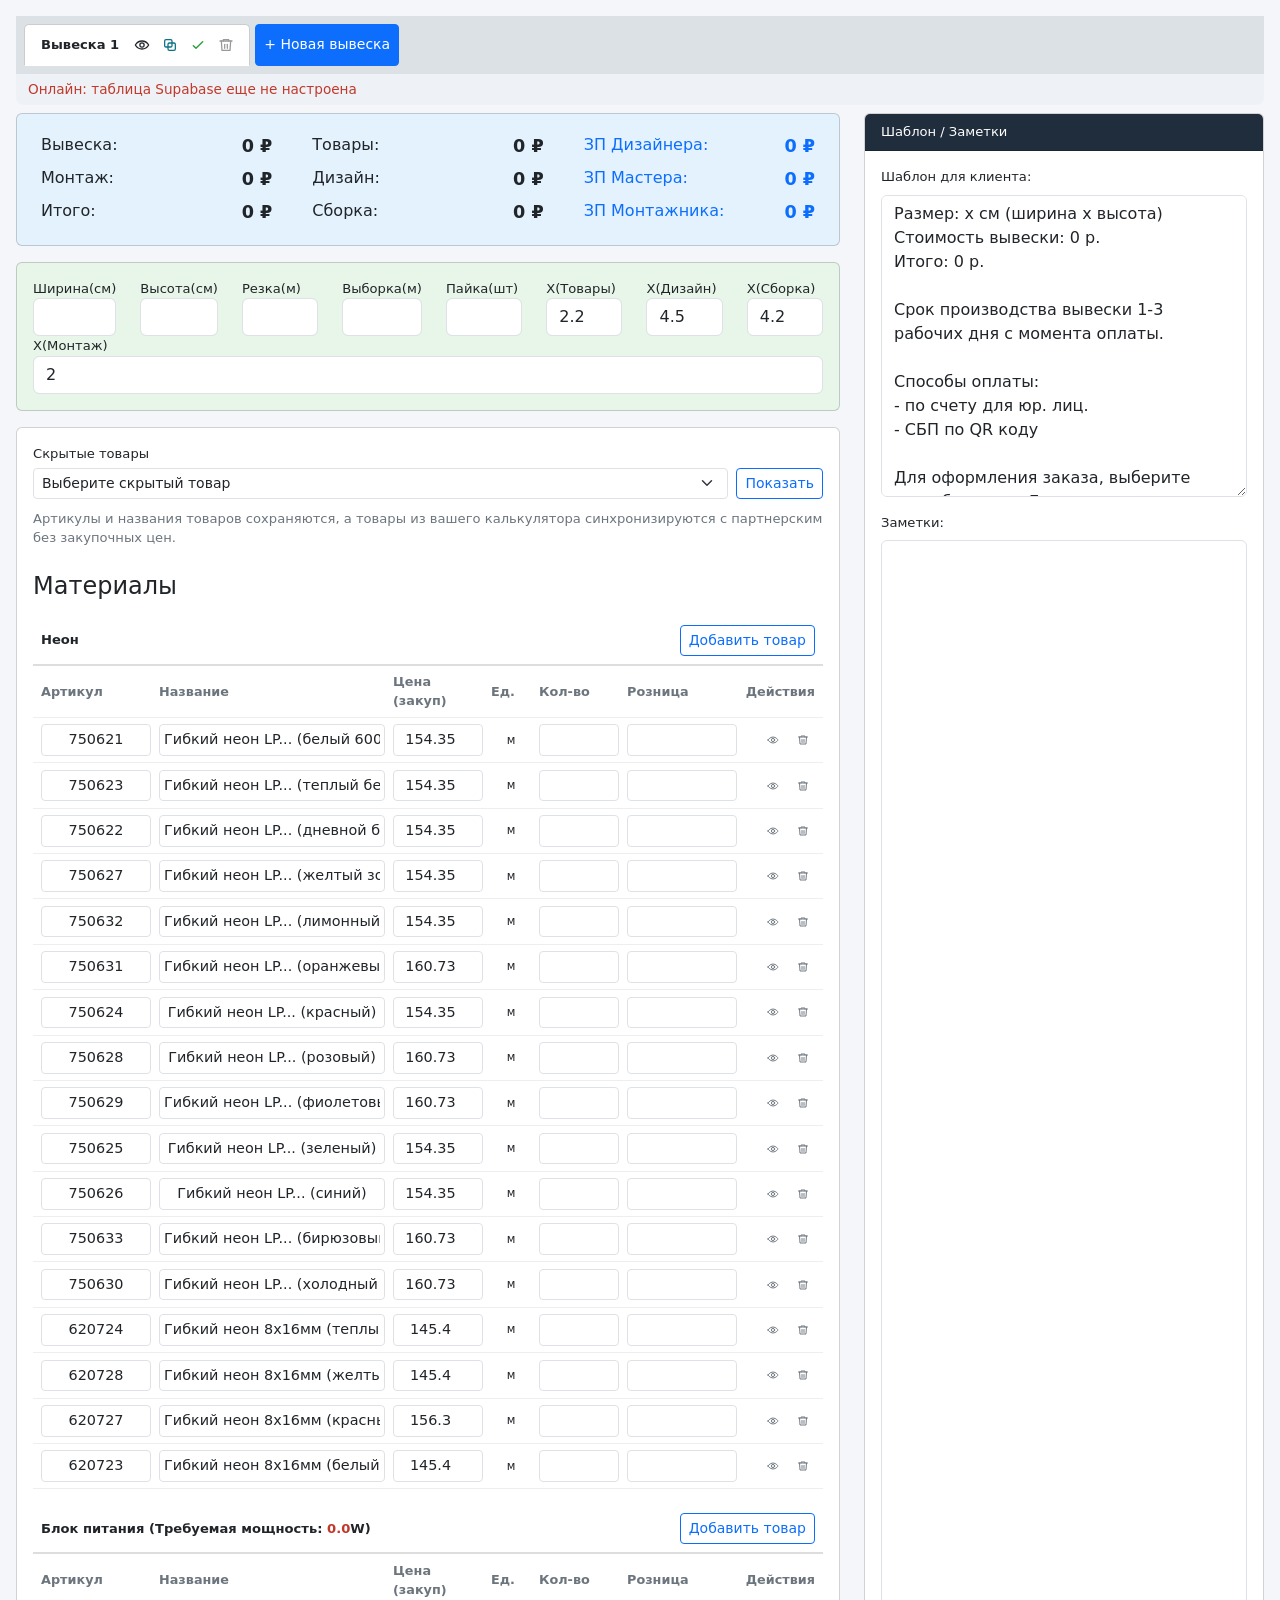
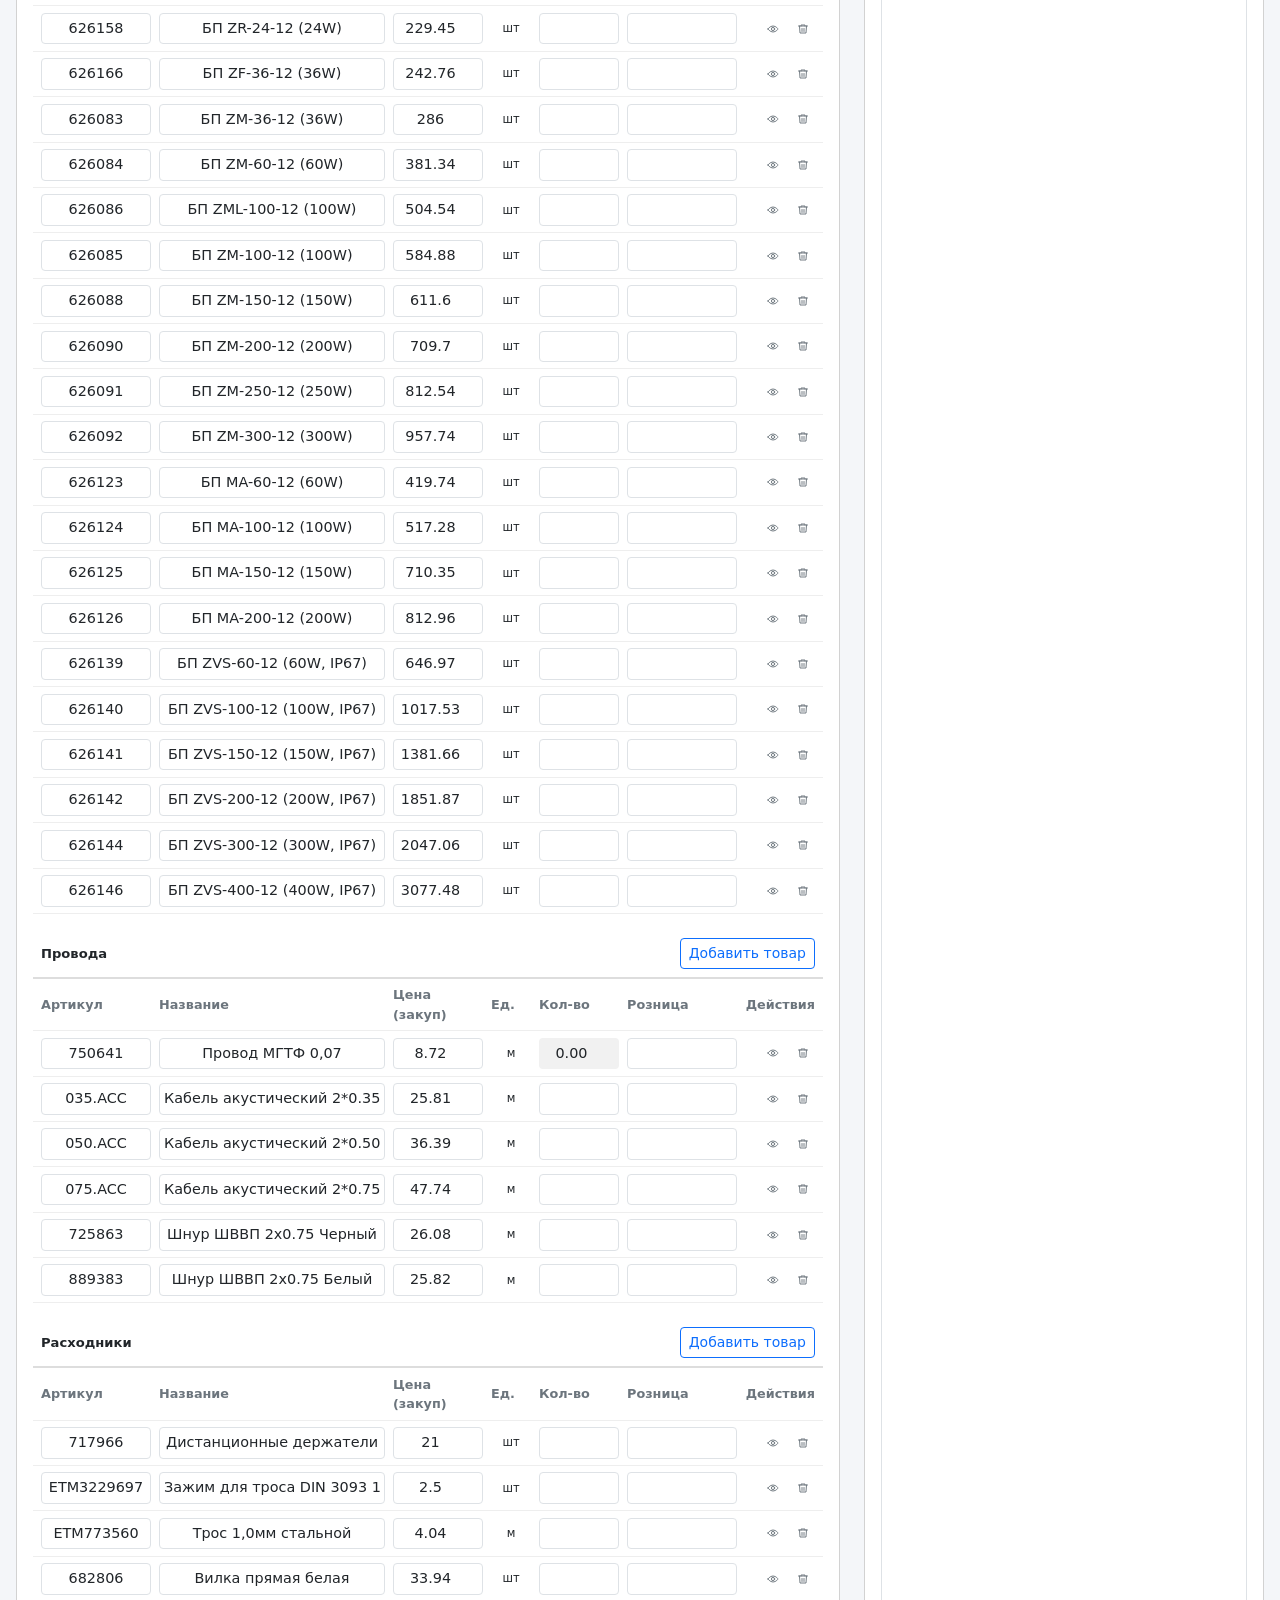
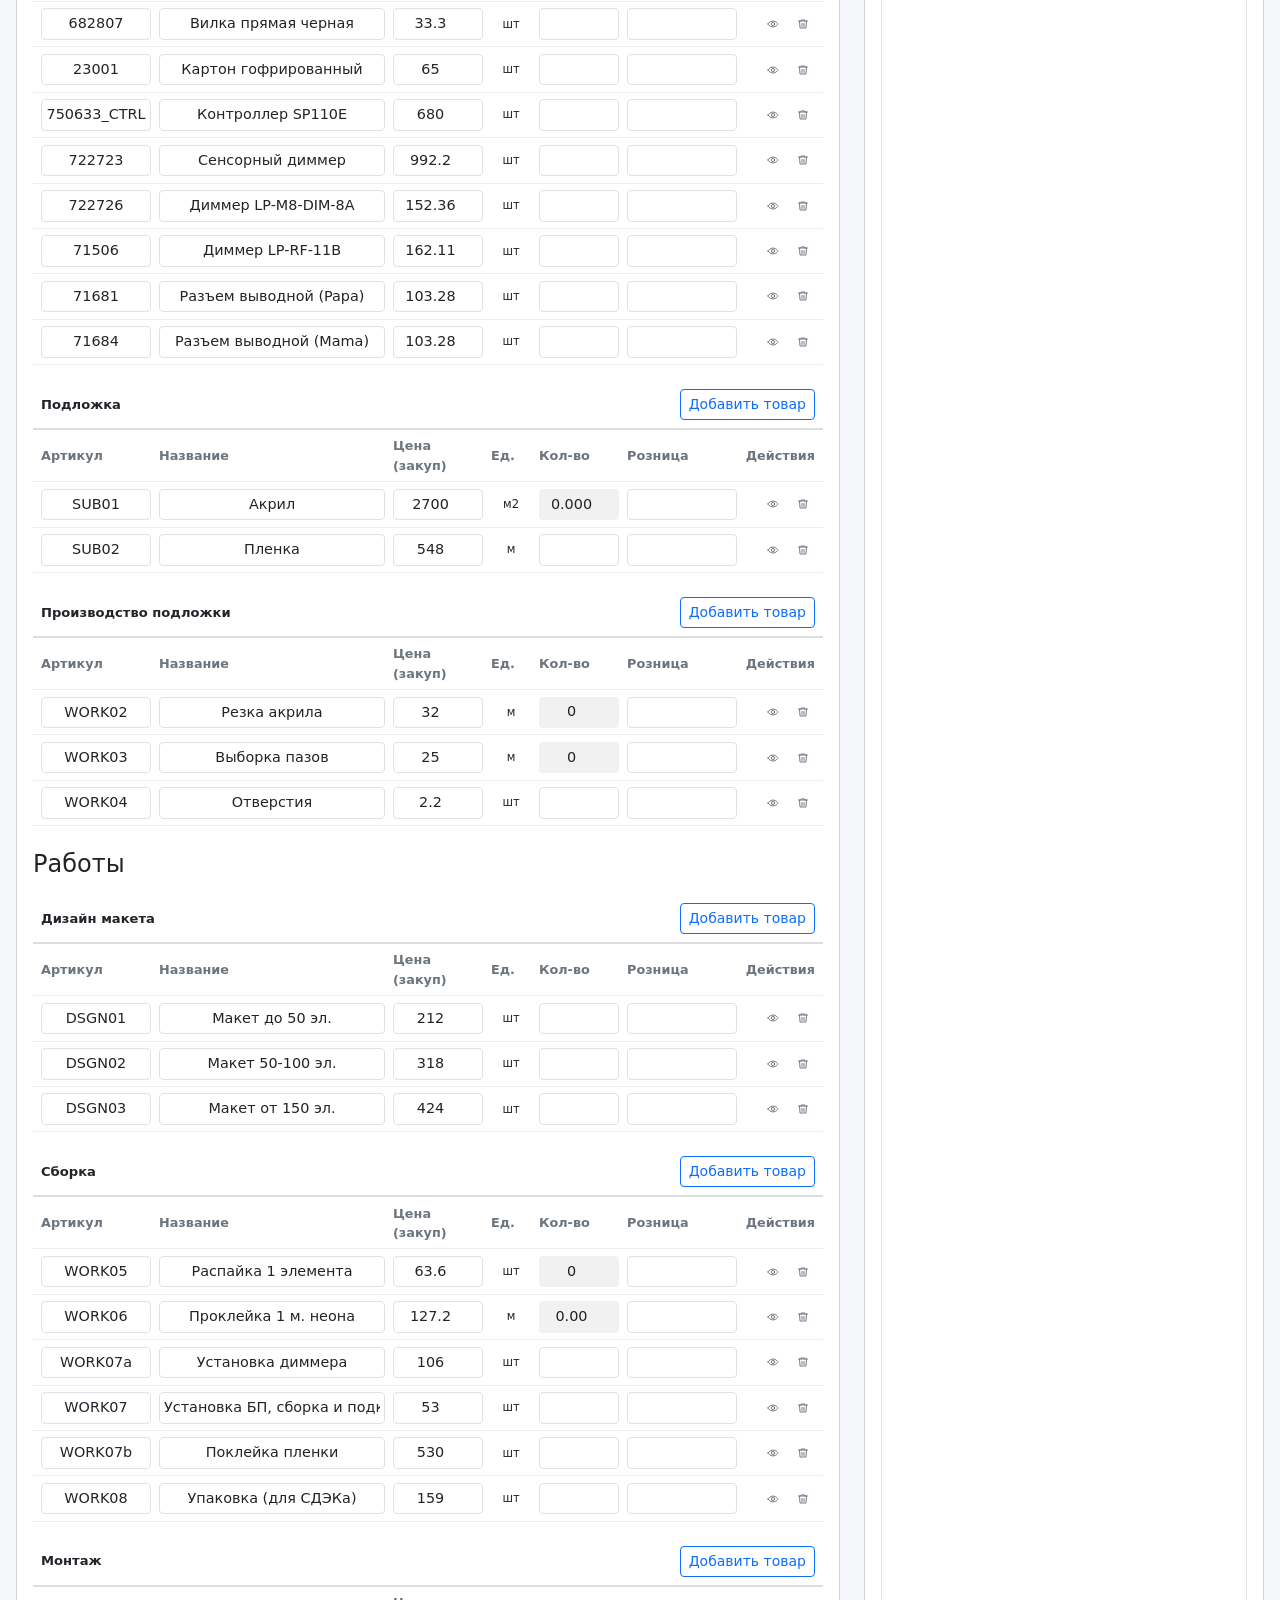
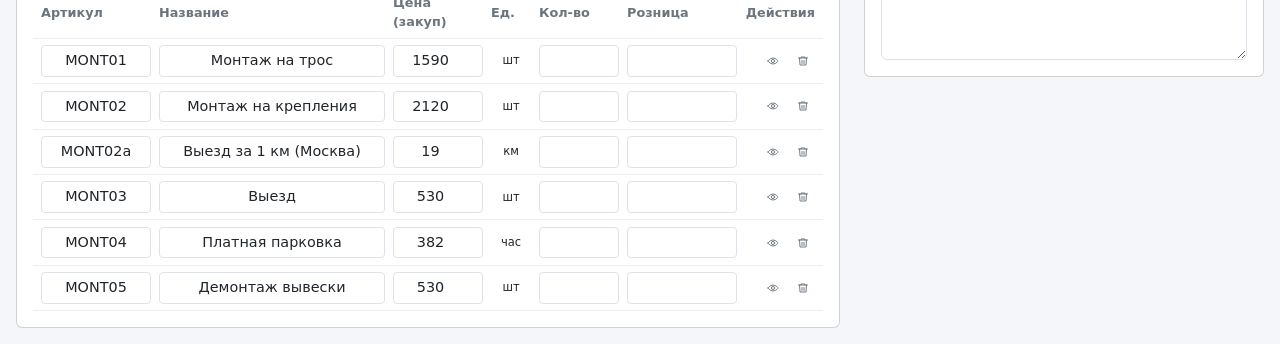
==== moy/index.html @ e8dd7c65 "Publish update 2026-04-26 20:38:46" ====
<!DOCTYPE html>
<html lang="ru">
<head>
    <meta charset="UTF-8">
    <meta name="viewport" content="width=device-width, initial-scale=1.0">
    <title>Калькулятор неоновых вывесок (ФИНАЛ)</title>
    <link href="https://cdn.jsdelivr.net/npm/bootstrap@5.3.3/dist/css/bootstrap.min.css" rel="stylesheet">
    <style>
        body { background-color: #f4f6f9; font-size: 0.82rem; }
        .card-header { background-color: #1f2d3d; color: white; padding: 0.5rem 1rem; }
        #tabs-container { display: flex; flex-wrap: wrap; padding: 0.5rem; background-color: #dce1e6; }
        .tab { display: inline-flex; align-items: center; gap: 8px; padding: 8px 12px; border: 1px solid #ccc; background-color: #f0f0f0; cursor: pointer; position: relative; margin-right: 5px; border-radius: 5px 5px 0 0; }
        .tab.active { background-color: #fff; border-bottom-color: #fff; font-weight: bold; }
        .tab.tab-done { background-color: #dcfce7; border-color: #86efac; }
        .tab.active.tab-done { background-color: #bbf7d0; }
        .tab-title { display: inline-block; min-width: 60px; padding: 2px 4px; border-radius: 4px; }
        .tab-title.editing { background: #fff; outline: 2px solid #86b7fe; cursor: text; }
        .tab-actions { display: inline-flex; align-items: center; gap: 6px; }
        .tab-action { border: 0; background: transparent; cursor: pointer; user-select: none; line-height: 1; padding: 0; width: 22px; height: 22px; display: inline-flex; align-items: center; justify-content: center; border-radius: 50%; color: #495057; }
        .tab-action svg { width: 16px; height: 16px; pointer-events: none; }
        .tab-hide-btn { color: #212529; }
        .tab-hide-btn:hover { background: #e9ecef; color: #111827; }
        .tab-copy-btn { color: #0b7285; }
        .tab-copy-btn:hover { background: #e7f5ff; color: #0a58ca; }
        .tab-done-btn { color: #2f9e44; }
        .tab-done-btn:hover { background: #dcfce7; color: #2b8a3e; }
        .tab-delete-btn { padding: 0; color: #999; font-size: 1rem; }
        .tab-delete-btn:hover { color: #c0392b; }
        .hidden-tabs-wrap { display: none; flex-wrap: wrap; gap: 8px; align-items: center; padding: 0.5rem; background: #eef2f6; border-radius: 0 0 8px 8px; }
        .hidden-tabs-label { color: #6c757d; font-size: 0.85rem; }
        .hidden-tabs-select { min-width: 220px; max-width: 360px; }
        .summary-card { background-color: #e3f2fd; }
        .summary-item { display: flex; justify-content: space-between; padding: 0.2rem 0.5rem; font-size: 1rem;}
        .summary-item strong { font-size: 1.1rem; }
        .param-card { background-color: #e8f5e9; }
        .catalog-toolbar { display: flex; flex-wrap: wrap; gap: 10px; align-items: end; margin-bottom: 1rem; }
        .catalog-toolbar .toolbar-field { min-width: 240px; flex: 1 1 240px; }
        .category-header { font-weight: bold; padding: 0.5rem; margin-top: 1rem; border-bottom: 2px solid #ddd; display: flex; justify-content: space-between; align-items: center;}
        .item-row { display: grid; grid-template-columns: 80px 1fr 90px 40px 80px 110px 70px; gap: 8px; align-items: center; padding: 0.4rem 0.5rem; border-bottom: 1px solid #eee; }
        .item-row:hover { background-color: #fdfde7; }
        .item-row-header { font-weight: bold; color: #6c757d; font-size: 0.8rem; }
        .item-row input { text-align: center; padding: 0.25rem; font-size: 0.9rem; }
        .item-actions { display: flex; gap: 6px; justify-content: flex-end; }
        .item-action { border: 0; background: transparent; color: #6c757d; width: 24px; height: 24px; display: inline-flex; align-items: center; justify-content: center; border-radius: 50%; cursor: pointer; }
        .item-action:hover { background: #eef2f6; color: #212529; }
        .item-action.item-action-delete:hover { color: #c0392b; background: #fdeaea; }
        .item-row.item-hidden { display: none; }
        .notes-card { height: 95%; }
        #client-offer, #notes { width: 100%; }
        .read-only { background-color: #f1f1f1; border: 0; }
        #required-power-display { font-weight: bold; color: #c0392b; }
        .sync-status { padding: 0.35rem 0.75rem; color: #6c757d; font-size: 0.85rem; background: #eef2f6; border-radius: 0 0 8px 8px; }
        .toolbar-note { color: #6c757d; font-size: 0.82rem; }
        .action-modal-backdrop { position: fixed; inset: 0; background: rgba(15, 23, 42, 0.45); display: none; align-items: center; justify-content: center; z-index: 2000; padding: 20px; }
        .action-modal-backdrop.show { display: flex; }
        .action-modal-card { width: min(520px, 100%); max-height: calc(100vh - 40px); overflow: auto; background: #fff; border-radius: 18px; box-shadow: 0 24px 60px rgba(15, 23, 42, 0.22); border: 1px solid rgba(148, 163, 184, 0.3); }
        .action-modal-header { display: flex; align-items: center; justify-content: space-between; padding: 18px 20px 10px; border-bottom: 1px solid #e5e7eb; }
        .action-modal-title { margin: 0; font-size: 1.1rem; font-weight: 700; color: #1f2937; }
        .action-modal-close { border: 0; background: transparent; color: #6b7280; font-size: 1.5rem; line-height: 1; cursor: pointer; }
        .action-modal-close:hover { color: #111827; }
        .action-modal-body { padding: 16px 20px; }
        .action-modal-message { margin-bottom: 14px; color: #374151; line-height: 1.45; }
        .action-modal-fields { display: grid; gap: 12px; }
        .action-modal-field label { display: block; margin-bottom: 6px; color: #374151; font-size: 0.9rem; font-weight: 600; }
        .action-modal-field .form-control,
        .action-modal-field .form-select { border-radius: 12px; }
        .action-modal-actions { display: flex; justify-content: flex-end; gap: 10px; padding: 0 20px 18px; }
        .action-modal-actions .btn { min-width: 110px; border-radius: 12px; }
    </style>
</head>
<body>
<div class="container-fluid p-3">
    <div id="tabs-container">
        <button class="btn btn-sm btn-primary" id="btn-add-tab" onclick="addTab()">+ Новая вывеска</button>
    </div>
    <div id="hidden-tabs-wrap"></div>
    <div id="sync-status" class="sync-status">Онлайн: подключение...</div>
    <div class="row mt-2">
        <div class="col-lg-8">
             <div class="card mb-3 summary-card">
                <div class="card-body row">
                    <div class="col-md-4"><div class="summary-item"><span>Вывеска:</span> <strong id="summary-sign">0 ₽</strong></div><div class="summary-item"><span>Монтаж:</span> <strong id="summary-mounting">0 ₽</strong></div><div class="summary-item"><span>Итого:</span> <strong id="summary-total">0 ₽</strong></div></div>
                    <div class="col-md-4"><div class="summary-item"><span>Товары:</span> <strong id="summary-goods">0 ₽</strong></div><div class="summary-item"><span>Дизайн:</span> <strong id="summary-design">0 ₽</strong></div><div class="summary-item"><span>Сборка:</span> <strong id="summary-assembly">0 ₽</strong></div></div>
                    <div class="col-md-4"><div class="summary-item text-primary"><span>ЗП Дизайнера:</span> <strong id="summary-pay-designer">0 ₽</strong></div><div class="summary-item text-primary"><span>ЗП Мастера:</span> <strong id="summary-pay-master">0 ₽</strong></div><div class="summary-item text-primary"><span>ЗП Монтажника:</span> <strong id="summary-pay-installer">0 ₽</strong></div></div>
                </div>
            </div>

            <div class="card mb-3 param-card">
                <div class="card-body row align-items-end">
                    <div class="col"><label>Ширина(см)</label><input type="number" id="param-width" class="form-control"></div>
                    <div class="col"><label>Высота(см)</label><input type="number" id="param-height" class="form-control"></div>
                    <div class="col"><label>Резка(м)</label><input type="number" id="param-cutting" class="form-control"></div>
                    <div class="col"><label>Выборка(м)</label><input type="number" id="param-milling" class="form-control"></div>
                    <div class="col"><label>Пайка(шт)</label><input type="number" id="param-soldering" class="form-control"></div>
                    <div class="col"><label>Х(Товары)</label><input type="number" step="0.1" id="coeff-goods" class="form-control" value="2.2"></div>
                    <div class="col"><label>Х(Дизайн)</label><input type="number" step="0.1" id="coeff-design" class="form-control" value="4.5"></div>
                    <div class="col"><label>Х(Сборка)</label><input type="number" step="0.1" id="coeff-assembly" class="form-control" value="4.2"></div>
                    <div class="col"><label>Х(Монтаж)</label><input type="number" step="0.1" id="coeff-montage" class="form-control" value="2.0"></div>
                </div>
            </div>

            <div class="card"><div class="card-body" id="calculator-container"></div></div>
        </div>
        <div class="col-lg-4">
            <div class="card notes-card">
                 <div class="card-header">Шаблон / Заметки</div>
                 <div class="card-body d-flex flex-column">
                    <label class="form-label">Шаблон для клиента:</label>
                    <textarea id="client-offer" class="form-control mb-3" rows="12"></textarea>
                    <label class="form-label">Заметки:</label>
                    <textarea id="notes" class="form-control flex-grow-1"></textarea>
                 </div>
            </div>
        </div>
    </div>
</div>

<script src="../shared/supabase-sync.js?v=20260420-catalog60"></script>
<script>
const db = [
    { category: 'Материалы', subcategory: 'Неон', id: '750621', name: 'Гибкий неон LP... (белый 6000K)', cost: 154.35, unit: 'м', power: 10 },
    { category: 'Материалы', subcategory: 'Неон', id: '750623', name: 'Гибкий неон LP... (теплый белый 3000K)', cost: 154.35, unit: 'м', power: 10 },
    { category: 'Материалы', subcategory: 'Неон', id: '750622', name: 'Гибкий неон LP... (дневной белый 4000K)', cost: 154.35, unit: 'м', power: 10 },
    { category: 'Материалы', subcategory: 'Неон', id: '750627', name: 'Гибкий неон LP... (желтый золотой)', cost: 154.35, unit: 'м', power: 10 },
    { category: 'Материалы', subcategory: 'Неон', id: '750632', name: 'Гибкий неон LP... (лимонный)', cost: 154.35, unit: 'м', power: 10 },
    { category: 'Материалы', subcategory: 'Неон', id: '750631', name: 'Гибкий неон LP... (оранжевый)', cost: 160.73, unit: 'м', power: 10 },
    { category: 'Материалы', subcategory: 'Неон', id: '750624', name: 'Гибкий неон LP... (красный)', cost: 154.35, unit: 'м', power: 10 },
    { category: 'Материалы', subcategory: 'Неон', id: '750628', name: 'Гибкий неон LP... (розовый)', cost: 160.73, unit: 'м', power: 10 },
    { category: 'Материалы', subcategory: 'Неон', id: '750629', name: 'Гибкий неон LP... (фиолетовый)', cost: 160.73, unit: 'м', power: 10 },
    { category: 'Материалы', subcategory: 'Неон', id: '750625', name: 'Гибкий неон LP... (зеленый)', cost: 154.35, unit: 'м', power: 10 },
    { category: 'Материалы', subcategory: 'Неон', id: '750626', name: 'Гибкий неон LP... (синий)', cost: 154.35, unit: 'м', power: 10 },
    { category: 'Материалы', subcategory: 'Неон', id: '750633', name: 'Гибкий неон LP... (бирюзовый (Тифани))', cost: 160.73, unit: 'м', power: 10 },
    { category: 'Материалы', subcategory: 'Неон', id: '750630', name: 'Гибкий неон LP... (холодный синий)', cost: 160.73, unit: 'м', power: 10 },
    { category: 'Материалы', subcategory: 'Неон', id: '620724', name: 'Гибкий неон 8х16мм (теплый белый)', cost: 145.4, unit: 'м', power: 10 },
    { category: 'Материалы', subcategory: 'Неон', id: '620728', name: 'Гибкий неон 8х16мм (желтый золотой)', cost: 145.4, unit: 'м', power: 10 },
    { category: 'Материалы', subcategory: 'Неон', id: '620727', name: 'Гибкий неон 8х16мм (красный)', cost: 156.3, unit: 'м', power: 10 },
    { category: 'Материалы', subcategory: 'Неон', id: '620723', name: 'Гибкий неон 8х16мм (белый 6000K)', cost: 145.4, unit: 'м', power: 10 },
    { category: 'Материалы', subcategory: 'Блок питания', id: '626158', name: 'БП ZR-24-12 (24W)', cost: 229.45, unit: 'шт', watts: 24 },
    { category: 'Материалы', subcategory: 'Блок питания', id: '626166', name: 'БП ZF-36-12 (36W)', cost: 242.76, unit: 'шт', watts: 36 },
    { category: 'Материалы', subcategory: 'Блок питания', id: '626083', name: 'БП ZM-36-12 (36W)', cost: 286, unit: 'шт', watts: 36 },
    { category: 'Материалы', subcategory: 'Блок питания', id: '626084', name: 'БП ZM-60-12 (60W)', cost: 381.34, unit: 'шт', watts: 60 },
    { category: 'Материалы', subcategory: 'Блок питания', id: '626086', name: 'БП ZML-100-12 (100W)', cost: 504.54, unit: 'шт', watts: 100 },
    { category: 'Материалы', subcategory: 'Блок питания', id: '626085', name: 'БП ZM-100-12 (100W)', cost: 584.88, unit: 'шт', watts: 100 },
    { category: 'Материалы', subcategory: 'Блок питания', id: '626088', name: 'БП ZM-150-12 (150W)', cost: 611.6, unit: 'шт', watts: 150 },
    { category: 'Материалы', subcategory: 'Блок питания', id: '626090', name: 'БП ZM-200-12 (200W)', cost: 709.7, unit: 'шт', watts: 200 },
    { category: 'Материалы', subcategory: 'Блок питания', id: '626091', name: 'БП ZM-250-12 (250W)', cost: 812.54, unit: 'шт', watts: 250 },
    { category: 'Материалы', subcategory: 'Блок питания', id: '626092', name: 'БП ZM-300-12 (300W)', cost: 957.74, unit: 'шт', watts: 300 },
    { category: 'Материалы', subcategory: 'Блок питания', id: '626123', name: 'БП MA-60-12 (60W)', cost: 419.74, unit: 'шт', watts: 60 },
    { category: 'Материалы', subcategory: 'Блок питания', id: '626124', name: 'БП MA-100-12 (100W)', cost: 517.28, unit: 'шт', watts: 100 },
    { category: 'Материалы', subcategory: 'Блок питания', id: '626125', name: 'БП MA-150-12 (150W)', cost: 710.35, unit: 'шт', watts: 150 },
    { category: 'Материалы', subcategory: 'Блок питания', id: '626126', name: 'БП MA-200-12 (200W)', cost: 812.96, unit: 'шт', watts: 200 },
    { category: 'Материалы', subcategory: 'Блок питания', id: '626139', name: 'БП ZVS-60-12 (60W, IP67)', cost: 646.97, unit: 'шт', watts: 60 },
    { category: 'Материалы', subcategory: 'Блок питания', id: '626140', name: 'БП ZVS-100-12 (100W, IP67)', cost: 1017.53, unit: 'шт', watts: 100 },
    { category: 'Материалы', subcategory: 'Блок питания', id: '626141', name: 'БП ZVS-150-12 (150W, IP67)', cost: 1381.66, unit: 'шт', watts: 150 },
    { category: 'Материалы', subcategory: 'Блок питания', id: '626142', name: 'БП ZVS-200-12 (200W, IP67)', cost: 1851.87, unit: 'шт', watts: 200 },
    { category: 'Материалы', subcategory: 'Блок питания', id: '626144', name: 'БП ZVS-300-12 (300W, IP67)', cost: 2047.06, unit: 'шт', watts: 300 },
    { category: 'Материалы', subcategory: 'Блок питания', id: '626146', name: 'БП ZVS-400-12 (400W, IP67)', cost: 3077.48, unit: 'шт', watts: 400 },
    { category: 'Материалы', subcategory: 'Провода', id: '750641', name: 'Провод МГТФ 0,07', cost: 8.72, unit: 'м', auto: 'soldering_wire' },
    { category: 'Материалы', subcategory: 'Провода', id: '035.ACC', name: 'Кабель акустический 2*0.35мм2', cost: 25.81, unit: 'м' },
    { category: 'Материалы', subcategory: 'Провода', id: '050.ACC', name: 'Кабель акустический 2*0.50мм2', cost: 36.39, unit: 'м' },
    { category: 'Материалы', subcategory: 'Провода', id: '075.ACC', name: 'Кабель акустический 2*0.75мм2', cost: 47.74, unit: 'м' },
    { category: 'Материалы', subcategory: 'Провода', id: '725863', name: 'Шнур ШВВП 2х0.75 Черный', cost: 26.08, unit: 'м' },
    { category: 'Материалы', subcategory: 'Провода', id: '889383', name: 'Шнур ШВВП 2х0.75 Белый', cost: 25.82, unit: 'м' },
    { category: 'Материалы', subcategory: 'Расходники', id: '717966', name: 'Дистанционные держатели', cost: 21, unit: 'шт' },
    { category: 'Материалы', subcategory: 'Расходники', id: 'ETM3229697', name: 'Зажим для троса DIN 3093 1мм', cost: 2.5, unit: 'шт' },
    { category: 'Материалы', subcategory: 'Расходники', id: 'ETM773560', name: 'Трос 1,0мм стальной', cost: 4.04, unit: 'м' },
    { category: 'Материалы', subcategory: 'Расходники', id: '682806', name: 'Вилка прямая белая', cost: 33.94, unit: 'шт' },
    { category: 'Материалы', subcategory: 'Расходники', id: '682807', name: 'Вилка прямая черная', cost: 33.3, unit: 'шт' },
    { category: 'Материалы', subcategory: 'Расходники', id: '23001', name: 'Картон гофрированный', cost: 65, unit: 'шт' },
    { category: 'Материалы', subcategory: 'Расходники', id: '750633_CTRL', name: 'Контроллер SP110E', cost: 680, unit: 'шт' },
    { category: 'Материалы', subcategory: 'Расходники', id: '722723', name: 'Сенсорный диммер', cost: 992.2, unit: 'шт' },
    { category: 'Материалы', subcategory: 'Расходники', id: '722726', name: 'Диммер LP-M8-DIM-8A', cost: 152.36, unit: 'шт' },
    { category: 'Материалы', subcategory: 'Расходники', id: '71506', name: 'Диммер LP-RF-11B', cost: 162.11, unit: 'шт' },
    { category: 'Материалы', subcategory: 'Расходники', id: '71681', name: 'Разъем выводной (Papa)', cost: 103.28, unit: 'шт' },
    { category: 'Материалы', subcategory: 'Расходники', id: '71684', name: 'Разъем выводной (Mama)', cost: 103.28, unit: 'шт' },
    { category: 'Материалы', subcategory: 'Подложка', id: 'SUB01', name: 'Акрил', cost: 2700, unit: 'м2', auto: 'substrate_area' },
    { category: 'Материалы', subcategory: 'Подложка', id: 'SUB02', name: 'Пленка', cost: 548, unit: 'м' },
    { category: 'Материалы', subcategory: 'Производство подложки', id: 'WORK02', name: 'Резка акрила', cost: 32, unit: 'м', auto: 'cutting_length'},
    { category: 'Материалы', subcategory: 'Производство подложки', id: 'WORK03', name: 'Выборка пазов', cost: 25, unit: 'м', auto: 'milling_length'},
    { category: 'Материалы', subcategory: 'Производство подложки', id: 'WORK04', name: 'Отверстия', cost: 2.2, unit: 'шт'},
    { category: 'Работы', subcategory: 'Дизайн макета', id: 'DSGN01', name: 'Макет до 50 эл.', cost: 212, unit: 'шт', pay_cat: 'designer'},
    { category: 'Работы', subcategory: 'Дизайн макета', id: 'DSGN02', name: 'Макет 50-100 эл.', cost: 318, unit: 'шт', pay_cat: 'designer'},
    { category: 'Работы', subcategory: 'Дизайн макета', id: 'DSGN03', name: 'Макет от 150 эл.', cost: 424, unit: 'шт', pay_cat: 'designer'},
    { category: 'Работы', subcategory: 'Сборка', id: 'WORK05', name: 'Распайка 1 элемента', cost: 63.6, unit: 'шт', auto: 'soldering_count', pay_cat: 'master' },
    { category: 'Работы', subcategory: 'Сборка', id: 'WORK06', name: 'Проклейка 1 м. неона', cost: 127.2, unit: 'м', auto: 'total_neon_length', pay_cat: 'master' },
    { category: 'Работы', subcategory: 'Сборка', id: 'WORK07a', name: 'Установка диммера', cost: 106, unit: 'шт', pay_cat: 'master' },
    { category: 'Работы', subcategory: 'Сборка', id: 'WORK07', name: 'Установка БП, сборка и подключение', cost: 53, unit: 'шт', pay_cat: 'master' },
    { category: 'Работы', subcategory: 'Сборка', id: 'WORK07b', name: 'Поклейка пленки', cost: 530, unit: 'шт', pay_cat: 'master' },
    { category: 'Работы', subcategory: 'Сборка', id: 'WORK08', name: 'Упаковка (для СДЭКа)', cost: 159, unit: 'шт', pay_cat: 'master' },
    { category: 'Работы', subcategory: 'Монтаж', id: 'MONT01', name: 'Монтаж на трос', cost: 1590, unit: 'шт', pay_cat: 'installer' },
    { category: 'Работы', subcategory: 'Монтаж', id: 'MONT02', name: 'Монтаж на крепления', cost: 2120, unit: 'шт', pay_cat: 'installer' },
    { category: 'Работы', subcategory: 'Монтаж', id: 'MONT02a', name: 'Выезд за 1 км (Москва)', cost: 19, unit: 'км', pay_cat: 'installer' },
    { category: 'Работы', subcategory: 'Монтаж', id: 'MONT03', name: 'Выезд', cost: 530, unit: 'шт', pay_cat: 'installer' },
    { category: 'Работы', subcategory: 'Монтаж', id: 'MONT04', name: 'Платная парковка', cost: 382, unit: 'час', coeff: 1, pay_cat: 'installer' },
    { category: 'Работы', subcategory: 'Монтаж', id: 'MONT05', name: 'Демонтаж вывески', cost: 530, unit: 'шт', pay_cat: 'installer' },
];

let state = {};
const sessionKey = 'calculatorSession_Final_Corrected';
const backupSessionKey = `${sessionKey}_backup`;
const emergencyBackupSessionKey = `${sessionKey}_emergency_backup`;
const cloudAppId = 'moy-calculator';
const SHARED_CATALOG_APP_ID = 'calculator-shared-catalog-v1';
let syncManager = null;
let catalogSyncManager = null;
let suppressCloudSync = false;
const DEFAULT_COEFFS = { goods: 2.2, design: 4.5, assembly: 4.2, montage: 2.0 };
const ITEM_PRICING_OPTIONS = [
    { key: 'goods', label: 'Товары' },
    { key: 'design', label: 'Дизайн' },
    { key: 'assembly', label: 'Сборка' },
    { key: 'montage', label: 'Монтаж' },
    { key: 'pass', label: 'Без наценки' }
];
const CRITICAL_AUTO_IDS = new Set(['SUB01', 'WORK02', 'WORK03', 'WORK05', '750641', 'WORK06']);
const BASE_CATALOG = db.map((item) => ({
    ...item,
    article: item.article || item.id,
    hidden: false,
    deleted: false,
    custom: false,
    pricingKind: inferPricingKind(item)
}));

function repairMojibakeText(value) {
    if (typeof value !== 'string') return value;
    if (!/[ÐÑРСЃ]/.test(value)) return value;
    try {
        const repaired = decodeURIComponent(escape(value));
        return /[А-Яа-яЁё]/.test(repaired) ? repaired : value;
    } catch {
        return value;
    }
}

function repairMojibakeDom(root = document.body) {
    if (!root) return;
    const repairNode = (node) => {
        if (!node) return;
        if (node.nodeType === Node.TEXT_NODE) {
            const nextValue = repairMojibakeText(node.nodeValue);
            if (nextValue !== node.nodeValue) node.nodeValue = nextValue;
            return;
        }
        if (node.nodeType !== Node.ELEMENT_NODE) return;
        ['placeholder', 'title', 'aria-label', 'value'].forEach((attr) => {
            if (!node.hasAttribute?.(attr)) return;
            const currentValue = node.getAttribute(attr);
            const nextValue = repairMojibakeText(currentValue);
            if (nextValue !== currentValue) node.setAttribute(attr, nextValue);
        });
        node.childNodes.forEach(repairNode);
    };
    repairNode(root);
}

function scheduleMojibakeRepair(root = document.body) {
    window.requestAnimationFrame(() => repairMojibakeDom(root));
}

function installMojibakeRepairObserver() {
    if (window.__calculatorMojibakeObserverInstalled) return;
    window.__calculatorMojibakeObserverInstalled = true;
    const observer = new MutationObserver((records) => {
        records.forEach((record) => {
            if (record.type === 'characterData') {
                repairMojibakeDom(record.target?.parentNode || document.body);
                return;
            }
            record.addedNodes.forEach((node) => repairMojibakeDom(node));
            if (record.type === 'attributes') {
                repairMojibakeDom(record.target);
            }
        });
    });
    observer.observe(document.body, {
        childList: true,
        subtree: true,
        characterData: true,
        attributes: true,
        attributeFilter: ['placeholder', 'title', 'aria-label', 'value']
    });
}

function inferPricingKind(item) {
    if (item.category === 'Материалы' && item.subcategory === 'Производство подложки') return 'assembly';
    if (item.category === 'Материалы') return 'goods';
    if (item.subcategory === 'Дизайн макета') return 'design';
    if (item.subcategory === 'Сборка') return 'assembly';
    if (item.subcategory === 'Монтаж') return 'montage';
    return 'pass';
}

function cloneCatalog(items = BASE_CATALOG) {
    return items.map((item) => ({ ...item }));
}

function normalizeCoeffs(rawCoeffs = {}) {
    const normalized = {};
    Object.entries(DEFAULT_COEFFS).forEach(([key, fallback]) => {
        const source = rawCoeffs?.[key];
        const parsed = typeof source === 'number'
            ? source
            : parseFloat(String(source ?? '').replace(',', '.'));
        normalized[key] = Number.isFinite(parsed) && parsed > 0 ? parsed : fallback;
    });
    return normalized;
}

function createTabData(rawData = {}) {
    return {
        quantities: { ...(rawData.quantities || {}) },
        params: { ...(rawData.params || {}) },
        coeffs: normalizeCoeffs(rawData.coeffs),
        notes: String(rawData.notes || ''),
        done: Boolean(rawData.done),
        catalog: normalizeCatalog(rawData.catalog)
    };
}

function normalizeCatalog(rawCatalog) {
    const savedItems = Array.isArray(rawCatalog) ? rawCatalog : [];
    if (!savedItems.length) return cloneCatalog();

    const baseMap = new Map(BASE_CATALOG.map((item) => [item.id, item]));
    const seenIds = new Set();
    const catalog = [];

    savedItems
        .filter((item) => item?.id)
        .forEach((saved) => {
            const base = baseMap.get(saved.id) || {};
            const merged = { ...base, ...saved };
            seenIds.add(saved.id);
            catalog.push({
                ...merged,
                article: String(saved.article || base.article || saved.id),
                name: String(saved.name || base.name || ''),
                cost: Number(saved.cost ?? base.cost) || 0,
                hidden: Boolean(saved.hidden),
                deleted: Boolean(saved.deleted),
                custom: !baseMap.has(saved.id) || Boolean(saved.custom),
                pricingKind: saved.pricingKind || base.pricingKind || inferPricingKind(merged)
            });
        });

    BASE_CATALOG.forEach((item) => {
        if (seenIds.has(item.id)) return;
        catalog.push({ ...item });
    });

    return catalog;
}

function getActiveTab() {
    return state.tabs.find((tab) => tab.id === state.activeTabId) || null;
}

function getActiveCatalog() {
    return getActiveTab()?.data?.catalog || cloneCatalog();
}

function iconMarkup(type) {
    if (type === 'hide') {
        return '<svg viewBox="0 0 24 24" fill="none" stroke="currentColor" stroke-width="1.9" stroke-linecap="round" stroke-linejoin="round"><path d="M2 12s3.5-6 10-6 10 6 10 6-3.5 6-10 6-10-6-10-6Z"/><circle cx="12" cy="12" r="3.2"/></svg>';
    }
    if (type === 'copy') {
        return '<svg viewBox="0 0 24 24" fill="none" stroke="currentColor" stroke-width="1.9" stroke-linecap="round" stroke-linejoin="round"><rect x="9" y="9" width="11" height="11" rx="2"/><rect x="4" y="4" width="11" height="11" rx="2"/></svg>';
    }
    if (type === 'done') {
        return '<svg viewBox="0 0 24 24" fill="none" stroke="currentColor" stroke-width="2.2" stroke-linecap="round" stroke-linejoin="round"><path d="M5 13l4 4L19 7"/></svg>';
    }
    if (type === 'trash') {
        return '<svg viewBox="0 0 24 24" fill="none" stroke="currentColor" stroke-width="1.9" stroke-linecap="round" stroke-linejoin="round"><path d="M3 6h18"/><path d="M8 6V4h8v2"/><path d="M19 6l-1 14H6L5 6"/><path d="M10 11v6"/><path d="M14 11v6"/></svg>';
    }
    return '';
}

function repairMojibakeText(value) {
    if (typeof value !== 'string') return value;
    if (!/[ÐÑРСЃЃв]/.test(value)) return value;
    try {
        let repaired = decodeURIComponent(escape(value));
        if (/[ÐÑРСЃЃв]/.test(repaired) && repaired !== value) {
            try {
                const repairedTwice = decodeURIComponent(escape(repaired));
                if (/[А-Яа-яЁё₽]/.test(repairedTwice)) repaired = repairedTwice;
            } catch {}
        }
        return /[А-Яа-яЁё₽]/.test(repaired) ? repaired : value;
    } catch {
        return value;
    }
}

function repairMojibakeDom(root = document.body) {
    if (!root) return;
    const repairNode = (node) => {
        if (!node) return;
        if (node.nodeType === Node.TEXT_NODE) {
            const nextValue = repairMojibakeText(node.nodeValue);
            if (nextValue !== node.nodeValue) node.nodeValue = nextValue;
            return;
        }
        if (node.nodeType !== Node.ELEMENT_NODE) return;
        ['title', 'placeholder', 'aria-label', 'value'].forEach((attr) => {
            if (!node.hasAttribute?.(attr)) return;
            const currentValue = node.getAttribute(attr);
            const nextValue = repairMojibakeText(currentValue);
            if (nextValue !== currentValue) node.setAttribute(attr, nextValue);
        });
        if (node instanceof HTMLInputElement || node instanceof HTMLTextAreaElement) {
            const nextValue = repairMojibakeText(node.value);
            if (nextValue !== node.value) node.value = nextValue;
        }
        node.childNodes?.forEach(repairNode);
    };
    repairNode(root);
}

function scheduleMojibakeRepair(root = document.body) {
    window.requestAnimationFrame(() => repairMojibakeDom(root));
}

function installMojibakeRepairObserver() {
    if (window.__calculatorMojibakeObserverInstalled) return;
    window.__calculatorMojibakeObserverInstalled = true;
    const observer = new MutationObserver((records) => {
        records.forEach((record) => {
            if (record.type === 'characterData') {
                repairMojibakeDom(record.target?.parentNode || document.body);
                return;
            }
            record.addedNodes?.forEach((node) => repairMojibakeDom(node));
        });
    });
    observer.observe(document.body, { childList: true, subtree: true, characterData: true });
}

function ensureActionModal() {
    let backdrop = document.getElementById('action-modal-backdrop');
    if (backdrop) return backdrop;

    backdrop = document.createElement('div');
    backdrop.id = 'action-modal-backdrop';
    backdrop.className = 'action-modal-backdrop';
    backdrop.innerHTML = `
        <div class="action-modal-card" role="dialog" aria-modal="true" aria-labelledby="action-modal-title">
            <div class="action-modal-header">
                <h3 class="action-modal-title" id="action-modal-title">Действие</h3>
                <button type="button" class="action-modal-close" data-dialog-close aria-label="Закрыть">×</button>
            </div>
            <div class="action-modal-body">
                <div class="action-modal-message" id="action-modal-message"></div>
                <form class="action-modal-fields" id="action-modal-form"></form>
            </div>
            <div class="action-modal-actions">
                <button type="button" class="btn btn-outline-secondary" data-dialog-cancel>Отмена</button>
                <button type="button" class="btn btn-dark" data-dialog-confirm>Сохранить</button>
            </div>
        </div>
    `;
    document.body.appendChild(backdrop);
    repairMojibakeDom(backdrop);
    return backdrop;
}

function openActionDialog({ title, message = '', fields = [], confirmText = 'Сохранить', cancelText = 'Отмена', danger = false, hideCancel = false }) {
    const backdrop = ensureActionModal();
    const titleEl = backdrop.querySelector('#action-modal-title');
    const messageEl = backdrop.querySelector('#action-modal-message');
    const formEl = backdrop.querySelector('#action-modal-form');
    const confirmBtn = backdrop.querySelector('[data-dialog-confirm]');
    const cancelBtn = backdrop.querySelector('[data-dialog-cancel]');
    const closeBtn = backdrop.querySelector('[data-dialog-close]');

    titleEl.textContent = title;
    messageEl.textContent = message;
    messageEl.style.display = message ? 'block' : 'none';
    confirmBtn.textContent = confirmText;
    confirmBtn.className = `btn ${danger ? 'btn-danger' : 'btn-dark'}`;
    cancelBtn.textContent = cancelText;
    cancelBtn.style.display = hideCancel ? 'none' : '';
    formEl.innerHTML = '';

    fields.forEach((field) => {
        const wrap = document.createElement('div');
        wrap.className = 'action-modal-field';
        const label = document.createElement('label');
        label.textContent = field.label;
        label.htmlFor = `dialog-field-${field.name}`;
        wrap.appendChild(label);

        let input;
        if (field.type === 'select') {
            input = document.createElement('select');
            input.className = 'form-select';
            (field.options || []).forEach((option) => {
                const optionEl = document.createElement('option');
                optionEl.value = option.value;
                optionEl.textContent = option.label;
                optionEl.selected = String(option.value) === String(field.value ?? '');
                input.appendChild(optionEl);
            });
        } else {
            input = document.createElement('input');
            input.type = field.type || 'text';
            input.className = 'form-control';
            input.value = field.value ?? '';
            if (field.placeholder) input.placeholder = field.placeholder;
            if (field.step != null) input.step = field.step;
            if (field.min != null) input.min = field.min;
        }
        input.id = `dialog-field-${field.name}`;
        input.dataset.fieldName = field.name;
        if (field.required !== false) input.required = true;
        wrap.appendChild(input);
        formEl.appendChild(wrap);
    });

    repairMojibakeDom(backdrop);
    backdrop.classList.add('show');

    return new Promise((resolve) => {
        const close = (result) => {
            backdrop.classList.remove('show');
            confirmBtn.onclick = null;
            cancelBtn.onclick = null;
            closeBtn.onclick = null;
            backdrop.onclick = null;
            backdrop.onkeydown = null;
            resolve(result);
        };

        confirmBtn.onclick = () => {
            const values = {};
            for (const field of fields) {
                const input = formEl.querySelector(`[data-field-name="${field.name}"]`);
                if (!input) continue;
                if (!input.reportValidity()) return;
                values[field.name] = input.value;
            }
            close(values);
        };
        cancelBtn.onclick = () => close(null);
        closeBtn.onclick = () => close(null);
        backdrop.onclick = (event) => {
            if (event.target === backdrop) close(null);
        };
        backdrop.onkeydown = (event) => {
            if (event.key === 'Escape') close(null);
            if (event.key === 'Enter' && event.target.tagName !== 'TEXTAREA') {
                event.preventDefault();
                confirmBtn.click();
            }
        };

        setTimeout(() => {
            formEl.querySelector('input, select, textarea')?.focus();
        }, 0);
    });
}

function showAlertDialog(title, message) {
    return openActionDialog({ title, message, confirmText: 'Понятно', hideCancel: true });
}

function showConfirmDialog(title, message, danger = false) {
    return openActionDialog({ title, message, confirmText: danger ? 'Удалить' : 'Подтвердить', cancelText: 'Отмена', danger })
        .then((result) => Boolean(result));
}

function escapeHtml(value) {
    return String(value ?? '')
        .replace(/&/g, '&amp;')
        .replace(/</g, '&lt;')
        .replace(/>/g, '&gt;')
        .replace(/"/g, '&quot;')
        .replace(/'/g, '&#39;');
}

function escapeAttr(value) {
    return escapeHtml(value).replace(/`/g, '&#96;');
}

function scheduleCatalogShareSync() {
    if (catalogSyncManager && !suppressCloudSync) {
        catalogSyncManager.scheduleSave();
    }
}

function applyCatalogMetaAcrossTabs(itemId, patch) {
    state.tabs.forEach((tab) => {
        const item = tab?.data?.catalog?.find((entry) => entry.id === itemId);
        if (item) Object.assign(item, patch);
    });
}

function insertCatalogItemByGroup(catalog, nextItem) {
    const lastVisibleGroupIndex = catalog.reduce((result, item, index) => {
        if (
            item.category === nextItem.category &&
            item.subcategory === nextItem.subcategory &&
            !item.deleted
        ) {
            return index;
        }
        return result;
    }, -1);
    if (lastVisibleGroupIndex !== -1) {
        catalog.splice(lastVisibleGroupIndex + 1, 0, nextItem);
        return;
    }

    const lastGroupIndex = catalog.reduce((result, item, index) => {
        if (item.category === nextItem.category && item.subcategory === nextItem.subcategory) {
            return index;
        }
        return result;
    }, -1);
    if (lastGroupIndex !== -1) {
        catalog.splice(lastGroupIndex + 1, 0, nextItem);
        return;
    }

    const lastCategoryIndex = catalog.reduce((result, item, index) => {
        if (item.category === nextItem.category && !item.deleted) {
            return index;
        }
        return result;
    }, -1);
    if (lastCategoryIndex !== -1) {
        catalog.splice(lastCategoryIndex + 1, 0, nextItem);
        return;
    }

    catalog.push(nextItem);
}

function createInlineCatalogItem(category, subcategory) {
    return {
        id: `CUSTOM_${Date.now()}_${Math.random().toString(36).slice(2, 6)}`,
        article: '',
        name: '',
        category,
        subcategory,
        unit: 'шт',
        cost: 0,
        hidden: false,
        deleted: false,
        custom: true,
        pricingKind: inferPricingKind({ category, subcategory })
    };
}

function buildSharedCatalogPayload() {
    const catalogMap = new Map();
    state.tabs.forEach((tab) => {
        (tab?.data?.catalog || []).forEach((item) => {
            if (!item?.id || item.deleted) return;
            const normalized = {
                id: String(item.id),
                article: String(item.article || item.id || ''),
                name: String(item.name || ''),
                category: String(item.category || ''),
                subcategory: String(item.subcategory || ''),
                unit: String(item.unit || 'шт'),
                pricingKind: item.pricingKind || inferPricingKind(item),
                custom: Boolean(item.custom)
            };
            if (!normalized.name.trim()) return;
            catalogMap.set(normalized.id, normalized);
        });
    });
    return { items: Array.from(catalogMap.values()), updatedAt: Date.now() };
}

function mergeSharedCatalogIntoState(sharedItems) {
    const safeItems = Array.isArray(sharedItems) ? sharedItems : [];
    if (!safeItems.length) return false;
    const sharedMap = new Map(safeItems.filter((item) => item?.id).map((item) => [item.id, item]));
    let changed = false;

    state.tabs.forEach((tab) => {
        if (!tab?.data) tab.data = createTabData();
        if (!Array.isArray(tab.data.catalog)) tab.data.catalog = cloneCatalog();
        const existingIds = new Set(tab.data.catalog.map((item) => item.id));

        tab.data.catalog.forEach((item) => {
            const shared = sharedMap.get(item.id);
            if (!shared) return;
            const nextPatch = {
                article: String(shared.article || item.article || item.id),
                name: String(shared.name || item.name || ''),
                category: String(shared.category || item.category || ''),
                subcategory: String(shared.subcategory || item.subcategory || ''),
                unit: String(shared.unit || item.unit || 'шт'),
                pricingKind: shared.pricingKind || item.pricingKind || inferPricingKind(item)
            };
            if (
                item.article !== nextPatch.article ||
                item.name !== nextPatch.name ||
                item.category !== nextPatch.category ||
                item.subcategory !== nextPatch.subcategory ||
                item.unit !== nextPatch.unit ||
                item.pricingKind !== nextPatch.pricingKind
            ) {
                Object.assign(item, nextPatch);
                changed = true;
            }
        });

        safeItems.forEach((shared) => {
            if (existingIds.has(shared.id) || !shared.custom) return;
            insertCatalogItemByGroup(tab.data.catalog, {
                id: String(shared.id),
                article: String(shared.article || shared.id || ''),
                name: String(shared.name || ''),
                category: String(shared.category || 'Материалы'),
                subcategory: String(shared.subcategory || 'Прочее'),
                unit: String(shared.unit || 'шт'),
                cost: 0,
                hidden: false,
                deleted: false,
                custom: true,
                pricingKind: shared.pricingKind || inferPricingKind(shared)
            });
            changed = true;
        });
    });

    return changed;
}

function syncCatalogFromDom(activeTab) {
    if (!activeTab?.data?.catalog) return;
    const catalogById = new Map(activeTab.data.catalog.map((item) => [item.id, item]));
    let metaChanged = false;
    document.querySelectorAll('.item-row[data-item-id]').forEach((row) => {
        const itemId = row.dataset.itemId;
        const item = catalogById.get(itemId);
        if (!item) return;
        const costInput = row.querySelector('.cost-input');
        const articleInput = row.querySelector('.article-input');
        const nameInput = row.querySelector('.name-input');
        const nextArticle = String(articleInput?.value || '').trim() || item.id;
        const nextName = String(nameInput?.value || '').trim() || item.name || item.id;
        if (item.article !== nextArticle || item.name !== nextName) {
            applyCatalogMetaAcrossTabs(itemId, { article: nextArticle, name: nextName });
            metaChanged = true;
        }
        item.cost = Number(costInput?.value) || 0;
    });
    if (metaChanged) scheduleCatalogShareSync();
}

function cloneState(value) {
    return JSON.parse(JSON.stringify(value));
}

function getStateScore(candidate) {
    if (!candidate || !Array.isArray(candidate.tabs)) return 0;
    const tabScore = candidate.tabs.length * 1000;
    const hiddenScore = candidate.tabs.filter((tab) => tab?.hidden).length * 100;
    const filledScore = candidate.tabs.reduce((sum, tab) => {
        const quantities = tab?.data?.quantities || {};
        const params = tab?.data?.params || {};
        const notes = String(tab?.data?.notes || '');
        return sum + Object.keys(quantities).length + Object.values(params).filter(Boolean).length + (notes ? 1 : 0);
    }, 0);
    return tabScore + hiddenScore + filledScore;
}

function readStoredState(key) {
    try {
        const raw = localStorage.getItem(key);
        if (!raw) return null;
        return normalizeState(JSON.parse(raw));
    } catch (error) {
        console.warn('Failed to read calculator state from', key, error);
        return null;
    }
}

function findBestStoredState() {
    const candidates = [readStoredState(sessionKey), readStoredState(backupSessionKey), readStoredState(emergencyBackupSessionKey)];
    for (let index = 0; index < localStorage.length; index += 1) {
        const key = localStorage.key(index);
        if (!key || !/calculator|partner/i.test(key)) continue;
        candidates.push(readStoredState(key));
    }
    return candidates.filter(Boolean).sort((a, b) => getStateScore(b) - getStateScore(a))[0] || null;
}

function persistLocalState(nextState = state) {
    const current = readStoredState(sessionKey);
    if (current && getStateScore(current) > getStateScore(nextState)) {
        localStorage.setItem(backupSessionKey, JSON.stringify(current));
        localStorage.setItem(emergencyBackupSessionKey, JSON.stringify(current));
    }
    localStorage.setItem(sessionKey, JSON.stringify(nextState));
}

function setSyncStatus(text, isError = false) {
    const el = document.getElementById('sync-status');
    if (!el) return;
    el.textContent = text;
    el.style.color = isError ? '#c0392b' : '#6c757d';
}

function createDefaultState() {
    const defaultTab = { id: 'tab1', name: 'Вывеска 1', data: createTabData(), hidden: false };
    return { activeTabId: 'tab1', tabs: [defaultTab], nextTabNum: 2, lastEditedAt: 0 };
}

function normalizeState(rawState) {
    const fallback = createDefaultState();
    const base = rawState && typeof rawState === 'object' ? rawState : fallback;
    const tabs = Array.isArray(base.tabs) && base.tabs.length
        ? base.tabs.map((tab, index) => ({
            id: tab?.id || `tab${index + 1}`,
            name: (String(tab?.name || '').trim() || `Вывеска ${index + 1}`),
            data: createTabData(tab?.data),
            hidden: !!tab?.hidden
        }))
        : fallback.tabs;

    if (!tabs.some(tab => !tab.hidden)) {
        tabs[0].hidden = false;
    }

    const visibleTabs = tabs.filter(tab => !tab.hidden);
    const activeTabId = visibleTabs.some(tab => tab.id === base.activeTabId)
        ? base.activeTabId
        : visibleTabs[0].id;

    return {
        activeTabId,
        tabs,
        nextTabNum: Math.max(Number(base.nextTabNum) || 2, tabs.length + 1),
        lastEditedAt: Number(base.lastEditedAt) || 0
    };
}

function touchState(nextState = state) {
    nextState.lastEditedAt = Date.now();
    return nextState;
}

function persistStateSnapshot(nextState = state) {
    state = normalizeState(touchState(nextState));
    persistLocalState(state);
    if (syncManager && !suppressCloudSync) {
        syncManager.scheduleSave();
    }
}

function applyRemoteState(nextState) {
    const incomingState = normalizeState(nextState);
    if (getStateScore(state) > getStateScore(incomingState) + 500) {
        console.warn('Rejected poorer remote calculator state to protect existing tabs.');
        if (syncManager && !suppressCloudSync) {
            syncManager.scheduleSave();
        }
        return;
    }
    if ((incomingState.lastEditedAt || 0) < (state?.lastEditedAt || 0)) {
        if (syncManager && !suppressCloudSync) {
            syncManager.scheduleSave();
        }
        return;
    }
    suppressCloudSync = true;
    try {
        state = incomingState;
        persistLocalState(state);
        renderTabs();
        renderCalculator();
        loadActiveTabData();
        attachGlobalListeners();
    } finally {
        suppressCloudSync = false;
    }
}

async function setupCloudSync() {
    if (!window.createSharedSupabaseSync) {
        setSyncStatus('Онлайн: скрипт синхронизации не загрузился', true);
        return;
    }

    syncManager = window.createSharedSupabaseSync({
        appId: cloudAppId,
        getState: () => cloneState(state),
        applyState: (nextState) => applyRemoteState(nextState),
        persistLocal: (nextState) => persistLocalState(nextState),
        pollMs: 3000,
        saveDebounceMs: 700,
        onStatus: (status, detail) => {
            if (status === 'connecting') setSyncStatus('Онлайн: подключение...');
            if (status === 'dirty') setSyncStatus('Онлайн: есть локальные изменения...');
            if (status === 'saving') setSyncStatus('Онлайн: синхронизация...');
            if (status === 'saved') setSyncStatus('Онлайн: сохранено');
            if (status === 'remote') setSyncStatus('Онлайн: обновлено из облака');
            if (status === 'idle') setSyncStatus('Онлайн: синхронизация активна');
            if (status === 'warn') console.warn('Cloud sync warning:', detail);
            if (status === 'error') {
                console.error('Cloud sync error:', detail);
                setSyncStatus('Онлайн: ошибка синхронизации', true);
            }
        }
    });

    try {
        await syncManager.init();
    } catch (error) {
        console.error('Failed to initialize cloud sync:', error);
        setSyncStatus('Онлайн: таблица Supabase еще не настроена', true);
    }
}

async function setupCatalogSync() {
    if (!window.createSharedSupabaseSync) return;
    catalogSyncManager = window.createSharedSupabaseSync({
        appId: SHARED_CATALOG_APP_ID,
        getState: () => buildSharedCatalogPayload(),
        applyState: (payload) => {
            suppressCloudSync = true;
            try {
                if (!mergeSharedCatalogIntoState(payload?.items)) return;
                persistLocalState(state);
                renderTabs();
                renderCalculator();
                loadActiveTabData();
                attachGlobalListeners();
            } finally {
                suppressCloudSync = false;
            }
        },
        persistLocal: () => {},
        pollMs: 3500,
        saveDebounceMs: 900,
        onStatus: (status, detail) => {
            if (status === 'error') console.error('Catalog sync error:', detail);
        }
    });

    try {
        await catalogSyncManager.init();
    } catch (error) {
        console.warn('Shared catalog sync unavailable:', error);
    }
}

// --- Initialization and State Management ---
async function init() {
    installMojibakeRepairObserver();
    scheduleMojibakeRepair(document.body);
    state = findBestStoredState() || createDefaultState();
    persistLocalState(state);
    renderTabs();
    renderCalculator();
    loadActiveTabData();
    attachGlobalListeners();
    await setupCloudSync();
    await setupCatalogSync();
    scheduleMojibakeRepair(document.body);
}

function saveState() {
    commitEditingTabRename();
    saveActiveTabData();
    persistStateSnapshot();
}

function renderTabs() {
    const container = document.getElementById('tabs-container');
    const addButton = document.getElementById('btn-add-tab');
    const hiddenWrap = document.getElementById('hidden-tabs-wrap');
    container.innerHTML = '';
    state.tabs.filter(tab => !tab.hidden).forEach(tab => {
        const tabEl = document.createElement('div');
        tabEl.className = `tab ${tab.id === state.activeTabId ? 'active' : ''} ${tab?.data?.done ? 'tab-done' : ''}`.trim();
        tabEl.dataset.tabId = tab.id;

        const tabName = document.createElement('span');
        tabName.className = 'tab-title';
        tabName.textContent = tab.name;
        tabName.title = 'Двойной клик, чтобы переименовать вкладку';
        tabName.ondblclick = (e) => {
            e.stopPropagation();
            startTabRename(tab, tabName);
        };
        tabName.onblur = () => {
            return finishTabRename(tab, tabName, true);
            tabName.contentEditable = false;
            tab.name = tabName.textContent.trim() || tab.name || 'Вывеска';
            tabName.textContent = tab.name;
            saveState();
        };
        tabName.onkeydown = (e) => {
            if (e.key === 'Enter') {
                e.preventDefault();
                finishTabRename(tab, tabName, true);
            }
            if (e.key === 'Escape') {
                e.preventDefault();
                tabName.textContent = tab.name;
                finishTabRename(tab, tabName, false);
            }
        };

        tabEl.appendChild(tabName);
        tabEl.onclick = (e) => {
            if (tabName.isContentEditable || e.target.closest('.tab-action')) return;
            switchTab(tab.id);
        };

        const actions = document.createElement('span');
        actions.className = 'tab-actions';

        const hideBtn = document.createElement('button');
        hideBtn.type = 'button';
        hideBtn.className = 'tab-action tab-hide-btn';
        hideBtn.innerHTML = iconMarkup('hide');
        hideBtn.title = 'Скрыть вкладку';
        hideBtn.onclick = (e) => { e.stopPropagation(); hideTab(tab.id); };

        const copyBtn = document.createElement('button');
        copyBtn.type = 'button';
        copyBtn.className = 'tab-action tab-copy-btn';
        copyBtn.innerHTML = iconMarkup('copy');
        copyBtn.title = 'Скопировать вкладку';
        copyBtn.onclick = (e) => { e.stopPropagation(); copyTab(tab.id); };

        const doneBtn = document.createElement('button');
        doneBtn.type = 'button';
        doneBtn.className = 'tab-action tab-done-btn';
        doneBtn.innerHTML = iconMarkup('done');
        doneBtn.title = tab?.data?.done ? 'Снять отметку готово' : 'Отметить вкладку как готовую';
        doneBtn.onclick = (e) => { e.stopPropagation(); toggleTabDone(tab.id); };

        const closeBtn = document.createElement('button');
        closeBtn.type = 'button';
        closeBtn.className = 'tab-action tab-delete-btn';
        closeBtn.innerHTML = iconMarkup('trash');
        closeBtn.title = 'Удалить вкладку';
        closeBtn.onclick = (e) => { e.stopPropagation(); deleteTab(tab.id); };

        actions.appendChild(hideBtn);
        actions.appendChild(copyBtn);
        actions.appendChild(doneBtn);
        actions.appendChild(closeBtn);
        tabEl.appendChild(actions);
        container.appendChild(tabEl);
    });
    container.appendChild(addButton);

    const hiddenTabs = state.tabs.filter(tab => tab.hidden);
    hiddenWrap.innerHTML = '';
    hiddenWrap.style.display = hiddenTabs.length ? 'flex' : 'none';
    if (!hiddenTabs.length) return;

    const label = document.createElement('div');
    label.className = 'hidden-tabs-label';
    label.textContent = 'Скрытые вкладки:';
    hiddenWrap.appendChild(label);

    const select = document.createElement('select');
    select.className = 'form-select form-select-sm hidden-tabs-select';

    const placeholder = document.createElement('option');
    placeholder.value = '';
    placeholder.textContent = 'Выберите скрытую вкладку';
    select.appendChild(placeholder);

    hiddenTabs.forEach(tab => {
        const option = document.createElement('option');
        option.value = tab.id;
        option.textContent = tab.name;
        select.appendChild(option);
    });

    const showBtn = document.createElement('button');
    showBtn.type = 'button';
    showBtn.className = 'btn btn-sm btn-outline-primary';
    showBtn.textContent = 'Показать';
    showBtn.disabled = true;
    showBtn.onclick = () => {
        if (!select.value) return;
        showTab(select.value);
    };

    select.onchange = () => {
        showBtn.disabled = !select.value;
    };

    hiddenWrap.appendChild(select);
    hiddenWrap.appendChild(showBtn);
    scheduleMojibakeRepair(hiddenWrap);
    return;

    hiddenTabs.forEach(tab => {
        const btn = document.createElement('button');
        btn.type = 'button';
        btn.className = 'btn btn-sm btn-outline-secondary hidden-tab-btn';
        btn.textContent = tab.name;
        btn.onclick = () => showTab(tab.id);
        hiddenWrap.appendChild(btn);
    });
}

function startTabRename(tab, tabName) {
    if (tabName.isContentEditable) return;
    tabName.dataset.originalName = tab.name;
    tabName.contentEditable = true;
    tabName.classList.add('editing');
    requestAnimationFrame(() => {
        tabName.focus();
        const selection = window.getSelection();
        const range = document.createRange();
        range.selectNodeContents(tabName);
        selection.removeAllRanges();
        selection.addRange(range);
    });
}

function finishTabRename(tab, tabName, shouldSave) {
    if (!tabName.isContentEditable) return;
    const fallbackName = tabName.dataset.originalName || tab.name || 'Вывеска';
    const nextName = shouldSave ? (tabName.textContent.trim() || fallbackName) : fallbackName;
    tabName.contentEditable = false;
    tabName.classList.remove('editing');
    tabName.textContent = nextName;
    tab.name = nextName;
    delete tabName.dataset.originalName;
    if (shouldSave) {
        persistStateSnapshot();
        renderTabs();
    }
}

function commitEditingTabRename() {
    const editingTitle = document.querySelector('.tab-title.editing');
    if (!editingTitle) return false;
    const tabId = editingTitle.closest('.tab')?.dataset.tabId;
    const tab = state.tabs.find((item) => item.id === tabId);
    if (!tab) return false;
    finishTabRename(tab, editingTitle, true);
    return true;
}

function addTab() {
    saveActiveTabData();
    const newTabId = `tab${state.nextTabNum++}`;
    state.tabs.push({ id: newTabId, name: `Вывеска ${state.tabs.length + 1}`, data: createTabData(), hidden: false });
    state.activeTabId = newTabId;
    persistStateSnapshot();
    renderTabs();
    loadActiveTabData();
}

function getCopyTabName(baseName) {
    const copyBaseName = `${baseName || 'Вывеска'} копия`;
    let nextName = copyBaseName;
    let copyIndex = 2;
    while (state.tabs.some(tab => tab.name === nextName)) {
        nextName = `${copyBaseName} ${copyIndex++}`;
    }
    return nextName;
}

function copyTab(tabId) {
    saveActiveTabData();
    const sourceIndex = state.tabs.findIndex(tab => tab.id === tabId);
    if (sourceIndex === -1) return;

    const sourceTab = state.tabs[sourceIndex];
    const newTabId = `tab${state.nextTabNum++}`;
    const newTab = {
        id: newTabId,
        name: getCopyTabName(sourceTab.name),
        data: cloneState(sourceTab.data || {}),
        hidden: false
    };

    state.tabs.splice(sourceIndex + 1, 0, newTab);
    state.activeTabId = newTabId;
    persistStateSnapshot();
    renderTabs();
    loadActiveTabData();
}

function hideTab(tabId) {
    const visibleTabs = state.tabs.filter(tab => !tab.hidden);
    if (visibleTabs.length <= 1) {
        void showAlertDialog('Нельзя скрыть вкладку', 'Последняя видимая вкладка должна остаться открытой.');
        return;
    }

    saveActiveTabData();
    const tab = state.tabs.find(item => item.id === tabId);
    if (!tab) return;
    tab.hidden = true;
    if (state.activeTabId === tabId) {
        state.activeTabId = state.tabs.find(item => !item.hidden && item.id !== tabId)?.id || state.activeTabId;
    }
    persistStateSnapshot();
    renderTabs();
    loadActiveTabData();
}

function toggleTabDone(tabId) {
    saveActiveTabData();
    const tab = state.tabs.find((item) => item.id === tabId);
    if (!tab) return;
    tab.data.done = !tab.data.done;
    persistStateSnapshot();
    renderTabs();
}

function showTab(tabId) {
    saveActiveTabData();
    const tab = state.tabs.find(item => item.id === tabId);
    if (!tab) return;
    tab.hidden = false;
    state.activeTabId = tab.id;
    persistStateSnapshot();
    renderTabs();
    loadActiveTabData();
}

async function deleteTab(tabId) {
    if (state.tabs.length <= 1) {
        await showAlertDialog('Нельзя удалить вкладку', 'Последняя вкладка должна остаться в калькуляторе.');
        return;
    }
    const tab = state.tabs.find(t => t.id === tabId);
    if (!tab) return;
    const confirmed = await showConfirmDialog('Удалить вкладку', `Удалить вкладку "${tab.name}"?`, true);
    if (!confirmed) return;
    saveActiveTabData();
    state.tabs = state.tabs.filter(t => t.id !== tabId);
    state.activeTabId = state.tabs.find(t => !t.hidden)?.id || state.tabs[0].id;
    persistStateSnapshot();
    renderTabs();
    loadActiveTabData();
}

function switchTab(tabId) {
    if (tabId === state.activeTabId) return;
    saveActiveTabData();
    state.activeTabId = tabId;
    persistStateSnapshot();
    renderTabs();
    loadActiveTabData();
}

function saveActiveTabData() {
    const activeTab = state.tabs.find(t => t.id === state.activeTabId);
    if (!activeTab) return;
    activeTab.data = createTabData(activeTab.data);
    syncCatalogFromDom(activeTab);
    activeTab.data.quantities = {};
    document.querySelectorAll('.quantity-input').forEach(input => {
        const value = parseFloat(input.value);
        if (value > 0) activeTab.data.quantities[input.dataset.id] = value;
    });
    activeTab.data.params = {
        width: document.getElementById('param-width').value,
        height: document.getElementById('param-height').value,
        cutting: document.getElementById('param-cutting').value,
        milling: document.getElementById('param-milling').value,
        soldering: document.getElementById('param-soldering').value,
    };
    activeTab.data.coeffs = {
        ...normalizeCoeffs({
            goods: document.getElementById('coeff-goods').value,
            design: document.getElementById('coeff-design').value,
            assembly: document.getElementById('coeff-assembly').value,
            montage: document.getElementById('coeff-montage').value,
        })
    };
    activeTab.data.notes = document.getElementById('notes').value;
}

function loadActiveTabData() {
    const activeTab = state.tabs.find(t => t.id === state.activeTabId);
    const data = activeTab ? createTabData(activeTab.data) : createTabData();
    if (activeTab) activeTab.data = data;
    document.querySelectorAll('.quantity-input').forEach(input => input.value = '');
    if (data.quantities) {
        for (const id in data.quantities) {
            const input = document.querySelector(`.quantity-input[data-id="${id}"]`);
            if (input) input.value = data.quantities[id];
        }
    }
    const params = data.params || {};
    document.getElementById('param-width').value = params.width || '';
    document.getElementById('param-height').value = params.height || '';
    document.getElementById('param-cutting').value = params.cutting || '';
    document.getElementById('param-milling').value = params.milling || '';
    document.getElementById('param-soldering').value = params.soldering || '';
    const coeffs = normalizeCoeffs(data.coeffs);
    document.getElementById('coeff-goods').value = coeffs.goods;
    document.getElementById('coeff-design').value = coeffs.design;
    document.getElementById('coeff-assembly').value = coeffs.assembly;
    document.getElementById('coeff-montage').value = coeffs.montage;
    document.getElementById('notes').value = data.notes || '';
    calculate();
}

function renderCalculator() {
    const container = document.getElementById('calculator-container');
    const catalog = getActiveCatalog();
    container.innerHTML = `
        <div class="catalog-toolbar">
            <div class="toolbar-field">
                <label class="form-label mb-1">Скрытые товары</label>
                <div class="d-flex gap-2">
                    <select class="form-select form-select-sm" id="hidden-items-select">
                        <option value="">Выберите скрытый товар</option>
                        ${catalog.filter((item) => item.hidden && !item.deleted).map((item) => `<option value="${item.id}">${escapeHtml(item.name)}</option>`).join('')}
                    </select>
                    <button type="button" class="btn btn-sm btn-outline-primary" id="catalog-show-item">Показать</button>
                </div>
            </div>
            <div class="toolbar-note">Артикулы и названия товаров сохраняются, а товары из вашего калькулятора синхронизируются с партнерским без закупочных цен.</div>
        </div>
    `;
    let currentCategory = '', currentSubcategory = '';
    const header = `<div class="item-row item-row-header" style="grid-template-columns: 110px 1fr 90px 40px 80px 110px 70px;"><span>Артикул</span><span>Название</span><span>Цена (закуп)</span><span>Ед.</span><span>Кол-во</span><span>Розница</span><span class="text-end">Действия</span></div>`;

    catalog.filter((item) => !item.hidden && !item.deleted).forEach(item => {
        if (item.category !== currentCategory) {
            currentCategory = item.category;
            currentSubcategory = '';
            container.innerHTML += `<h4 class="mt-4">${currentCategory}</h4>`;
        }
        if (item.subcategory !== currentSubcategory) {
            currentSubcategory = item.subcategory;
            let subLabel = `${currentSubcategory}`;
            if (item.subcategory === 'Блок питания') subLabel += ` (Требуемая мощность: <span id="required-power-display">0</span>W)`;
            const encodedCategory = escapeAttr(item.category);
            const encodedSubcategory = escapeAttr(item.subcategory);
            const subHeader = `
                <div class="category-header">
                    <span>${subLabel}</span>
                    <button type="button" class="btn btn-sm btn-outline-primary category-add-btn" data-category-add="1" data-category-name="${encodedCategory}" data-subcategory-name="${encodedSubcategory}">
                        Добавить товар
                    </button>
                </div>
            `;
            container.innerHTML += subHeader;
            container.innerHTML += header;
        }
        
        container.innerHTML += `
            <div class="item-row" id="row-${item.id}" data-item-id="${item.id}" style="grid-template-columns: 110px 1fr 90px 40px 80px 110px 70px;">
                <input type="text" class="form-control form-control-sm article-input" value="${escapeAttr(item.article || item.id)}">
                <input type="text" class="form-control form-control-sm name-input" value="${escapeAttr(item.name)}">
                <input type="number" step="0.01" class="form-control form-control-sm cost-input" value="${item.cost}">
                <span class="small text-center">${item.unit}</span>
                <input type="number" step="0.01" class="form-control form-control-sm quantity-input ${item.auto ? 'read-only' : ''}" data-id="${item.id}">
                <input type="text" class="form-control form-control-sm retail-price" readonly>
                <div class="item-actions">
                    <button type="button" class="item-action item-action-hide" data-item-hide="${item.id}" title="Скрыть товар"${CRITICAL_AUTO_IDS.has(item.id) ? ' disabled' : ''}>${iconMarkup('hide')}</button>
                    <button type="button" class="item-action item-action-delete" data-item-delete="${item.id}" title="Удалить товар"${CRITICAL_AUTO_IDS.has(item.id) ? ' disabled' : ''}>${iconMarkup('trash')}</button>
                </div>
            </div>`;
    });
    scheduleMojibakeRepair(container);
}

function attachGlobalListeners() {
    const inputs = document.querySelectorAll('.cost-input, .quantity-input, .article-input, .name-input, #param-width, #param-height, #param-cutting, #param-milling, #param-soldering, #coeff-goods, #coeff-assembly, #coeff-design, #coeff-montage');
    inputs.forEach(el => {
        const shouldRecalculate = !el.classList.contains('article-input') && !el.classList.contains('name-input');
        if (shouldRecalculate) {
            el.addEventListener('input', calculate);
            el.addEventListener('change', calculate);
        } else {
            el.addEventListener('input', saveState);
            el.addEventListener('change', saveState);
        }
        el.addEventListener('blur', saveState);
    });
    const textareas = document.querySelectorAll('#notes');
    textareas.forEach(el => el.addEventListener('input', saveState));
    const showItemBtn = document.getElementById('catalog-show-item');
    if (showItemBtn) {
        showItemBtn.addEventListener('click', showSelectedHiddenItem);
    }
    document.querySelectorAll('[data-category-add]').forEach((button) => {
        button.addEventListener('click', () => addCatalogItemInline(button.dataset.categoryName, button.dataset.subcategoryName));
    });
    document.querySelectorAll('[data-item-hide]').forEach((button) => {
        button.addEventListener('click', () => hideCatalogItem(button.dataset.itemHide));
    });
    document.querySelectorAll('[data-item-delete]').forEach((button) => {
        button.addEventListener('click', () => deleteCatalogItem(button.dataset.itemDelete));
    });
}

window.addEventListener('beforeunload', () => {
    commitEditingTabRename();
    saveState();
});

function showSelectedHiddenItem() {
    const select = document.getElementById('hidden-items-select');
    if (!select?.value) return;
    const activeTab = getActiveTab();
    if (!activeTab) return;
    const item = activeTab.data.catalog.find((entry) => entry.id === select.value);
    if (!item) return;
    item.hidden = false;
    persistStateSnapshot();
    renderCalculator();
    loadActiveTabData();
    attachGlobalListeners();
}

async function deleteCatalogItem(itemId) {
    const activeTab = getActiveTab();
    if (!activeTab) return;
    const item = activeTab.data.catalog.find((entry) => entry.id === itemId);
    if (!item) return;
    const confirmed = await showConfirmDialog('Удалить товар', `Удалить товар "${item.name}" из этой вкладки?`, true);
    if (!confirmed) return;
    item.deleted = true;
    item.hidden = true;
    delete activeTab.data.quantities[itemId];
    persistStateSnapshot();
    renderCalculator();
    loadActiveTabData();
    attachGlobalListeners();
}

async function addCatalogItem() {
    addCatalogItemInline('Материалы', 'Прочее');
}

function addCatalogItemInline(category, subcategory) {
    saveActiveTabData();
    const newItem = createInlineCatalogItem(category, subcategory);
    state.tabs.forEach((tab) => {
        if (!tab?.data) tab.data = createTabData();
        if (!Array.isArray(tab.data.catalog)) tab.data.catalog = cloneCatalog();
        insertCatalogItemByGroup(tab.data.catalog, { ...newItem });
    });
    persistStateSnapshot();
    scheduleCatalogShareSync();
    renderCalculator();
    loadActiveTabData();
    attachGlobalListeners();
    requestAnimationFrame(() => {
        document.querySelector(`.item-row[data-item-id="${newItem.id}"] .name-input`)?.focus();
    });
}

function hideCatalogItem(itemId) {
    const activeTab = getActiveTab();
    if (!activeTab) return;
    const item = activeTab.data.catalog.find((entry) => entry.id === itemId);
    if (!item) return;
    item.hidden = true;
    activeTab.data.quantities[itemId] = 0;
    persistStateSnapshot();
    renderCalculator();
    loadActiveTabData();
    attachGlobalListeners();
}

function legacyDeleteCatalogItem(itemId) {
    const activeTab = getActiveTab();
    if (!activeTab) return;
    const item = activeTab.data.catalog.find((entry) => entry.id === itemId);
    if (!item) return;
    if (!confirm(`Удалить товар "${item.name}" из этой вкладки?`)) return;
    item.deleted = true;
    item.hidden = true;
    delete activeTab.data.quantities[itemId];
    persistStateSnapshot();
    renderCalculator();
    loadActiveTabData();
    attachGlobalListeners();
}

function legacyAddCatalogItem() {
    const activeTab = getActiveTab();
    if (!activeTab) return;
    const name = prompt('Название нового товара');
    if (!name) return;
    const category = prompt('Категория товара', 'Материалы');
    if (!category) return;
    const subcategory = prompt('Подкатегория', 'Прочее');
    if (!subcategory) return;
    const unit = prompt('Единица измерения', 'шт');
    if (!unit) return;
    const cost = Number(prompt('Закупочная цена', '0') || 0);
    const pricingPrompt = ITEM_PRICING_OPTIONS.map((item) => `${item.key} — ${item.label}`).join('\n');
    const pricingKind = (prompt(`Логика расчета:\n${pricingPrompt}`, inferPricingKind({ category, subcategory })) || '').trim().toLowerCase();
    const safePricingKind = ITEM_PRICING_OPTIONS.some((item) => item.key === pricingKind) ? pricingKind : 'goods';
    const newItem = {
        id: `CUSTOM_${Date.now()}`,
        name: name.trim(),
        category: category.trim(),
        subcategory: subcategory.trim(),
        unit: unit.trim(),
        cost: Number(cost) || 0,
        hidden: false,
        deleted: false,
        custom: true,
        pricingKind: safePricingKind
    };
    activeTab.data.catalog.push(newItem);
    persistStateSnapshot();
    renderCalculator();
    loadActiveTabData();
    attachGlobalListeners();
}

function calculate() {
    let summary = { goods: 0, design: 0, assembly: 0, mounting: 0, total: 0, payMaster: 0, payInstaller: 0, payDesigner: 0 };
    const coeffs = {
        goods: parseFloat(document.getElementById('coeff-goods').value) || 0,
        design: parseFloat(document.getElementById('coeff-design').value) || 0,
        assembly: parseFloat(document.getElementById('coeff-assembly').value) || 0,
        montage: parseFloat(document.getElementById('coeff-montage').value) || 0,
    };
    
    // Auto-set params
    const catalog = getActiveCatalog().filter((item) => !item.hidden && !item.deleted);
    const solderingCount = parseFloat(document.getElementById('param-soldering').value) || 0;
    const autoMap = {
        SUB01: ((parseFloat(document.getElementById('param-width').value) || 0) / 100 * (parseFloat(document.getElementById('param-height').value) || 0) / 100).toFixed(3),
        WORK02: parseFloat(document.getElementById('param-cutting').value) || 0,
        WORK03: parseFloat(document.getElementById('param-milling').value) || 0,
        WORK05: solderingCount,
        '750641': (solderingCount * 0.15).toFixed(2)
    };
    Object.entries(autoMap).forEach(([itemId, value]) => {
        const input = document.querySelector(`.quantity-input[data-id="${itemId}"]`);
        if (input) input.value = value;
    });
    
    let totalNeonLength = catalog.filter(i => i.power).reduce((sum, neon) => sum + (parseFloat(document.querySelector(`.quantity-input[data-id="${neon.id}"]`)?.value) || 0), 0);
    const work06Input = document.querySelector('.quantity-input[data-id="WORK06"]');
    if (work06Input) work06Input.value = totalNeonLength.toFixed(2);
    
    const requiredPower = totalNeonLength * 10 * 1.4;
    const powerDisplay = document.getElementById('required-power-display');
    if (powerDisplay) powerDisplay.textContent = requiredPower.toFixed(1);

    catalog.forEach(item => {
        const row = document.getElementById(`row-${item.id}`);
        if (!row) return;
        const quantity = parseFloat(row.querySelector('.quantity-input').value) || 0;
        const currentCost = parseFloat(row.querySelector('.cost-input').value) || 0;
        const costPrice = currentCost * quantity;
        
        let retailPrice = 0;
        
        if (quantity > 0) {
            if (item.category === 'Материалы') {
                const coeff = item.subcategory === 'Производство подложки' ? coeffs.assembly : coeffs.goods;
                retailPrice = costPrice * coeff;
                summary.goods += retailPrice;
            } else if (item.subcategory === 'Дизайн макета' || item.pricingKind === 'design') {
                retailPrice = costPrice * coeffs.design;
                summary.design += retailPrice;
                summary.payDesigner += costPrice;
            } else if (item.subcategory === 'Сборка' || item.pricingKind === 'assembly') {
                retailPrice = costPrice * coeffs.assembly;
                summary.assembly += retailPrice;
                summary.payMaster += costPrice;
            } else if (item.subcategory === 'Монтаж' || item.pricingKind === 'montage') {
                const coeff = item.coeff === 1 ? 1 : coeffs.montage;
                retailPrice = costPrice * coeff;
                summary.mounting += retailPrice;
                summary.payInstaller += costPrice;
            } else if (item.pricingKind === 'pass') {
                retailPrice = costPrice;
                summary.goods += retailPrice;
            }
        }
        row.querySelector('.retail-price').value = quantity ? Math.round(retailPrice) + ' ₽' : '';
    });

    summary.total = summary.goods + summary.design + summary.assembly + summary.mounting;
    const signCost = summary.goods + summary.design + summary.assembly;
    
    document.getElementById('summary-sign').textContent = `${Math.round(signCost)} ₽`;
    document.getElementById('summary-mounting').textContent = `${Math.round(summary.mounting)} ₽`;
    document.getElementById('summary-total').textContent = `${Math.round(summary.total)} ₽`;
    document.getElementById('summary-goods').textContent = `${Math.round(summary.goods)} ₽`;
    document.getElementById('summary-design').textContent = `${Math.round(summary.design)} ₽`;
    document.getElementById('summary-assembly').textContent = `${Math.round(summary.assembly)} ₽`;
    document.getElementById('summary-pay-master').textContent = `${Math.round(summary.payMaster)} ₽`;
    document.getElementById('summary-pay-installer').textContent = `${Math.round(summary.payInstaller)} ₽`;
    document.getElementById('summary-pay-designer').textContent = `${Math.round(summary.payDesigner)} ₽`;
    
    const width = document.getElementById('param-width').value;
    const height = document.getElementById('param-height').value;
    let offerText = `Размер: ${width}х${height} см (ширина х высота)\n`;
    offerText += `Стоимость вывески: ${Math.round(signCost)} р.\n`;
    if (summary.mounting > 0) offerText += `Стоимость монтажа: ${Math.round(summary.mounting)} р.\n\n`;
    offerText += `Итого: ${Math.round(summary.total)} р.\n\n`;
    offerText += `Срок производства вывески 1-3 рабочих дня с момента оплаты.\n\n`;
    offerText += `Способы оплаты:\n- по счету для юр. лиц.\n- СБП по QR коду\n\n`;
    offerText += `Для оформления заказа, выберите способ оплаты. Если остались вопросы, задавайте.`;
    document.getElementById('client-offer').value = offerText;
    
    saveState();
}

document.addEventListener('DOMContentLoaded', () => { init(); });
</script>
</body>
</html>
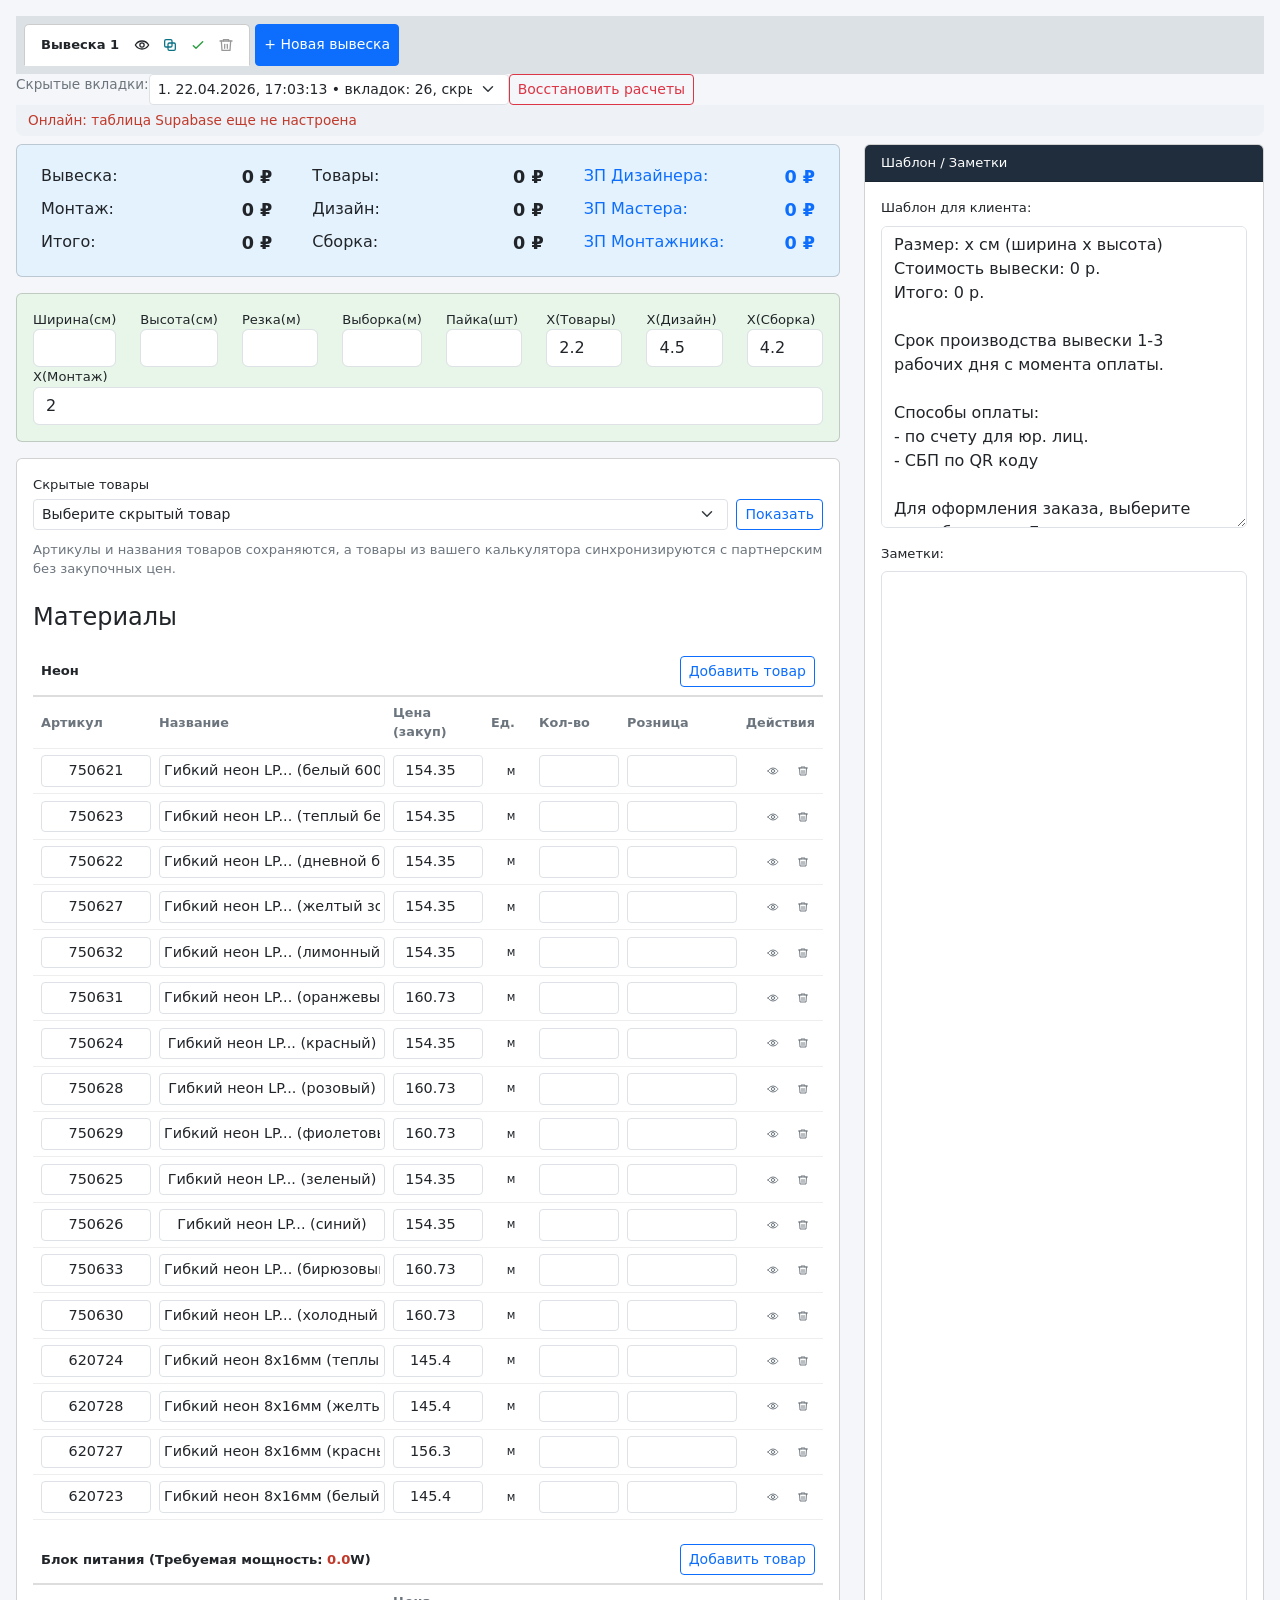
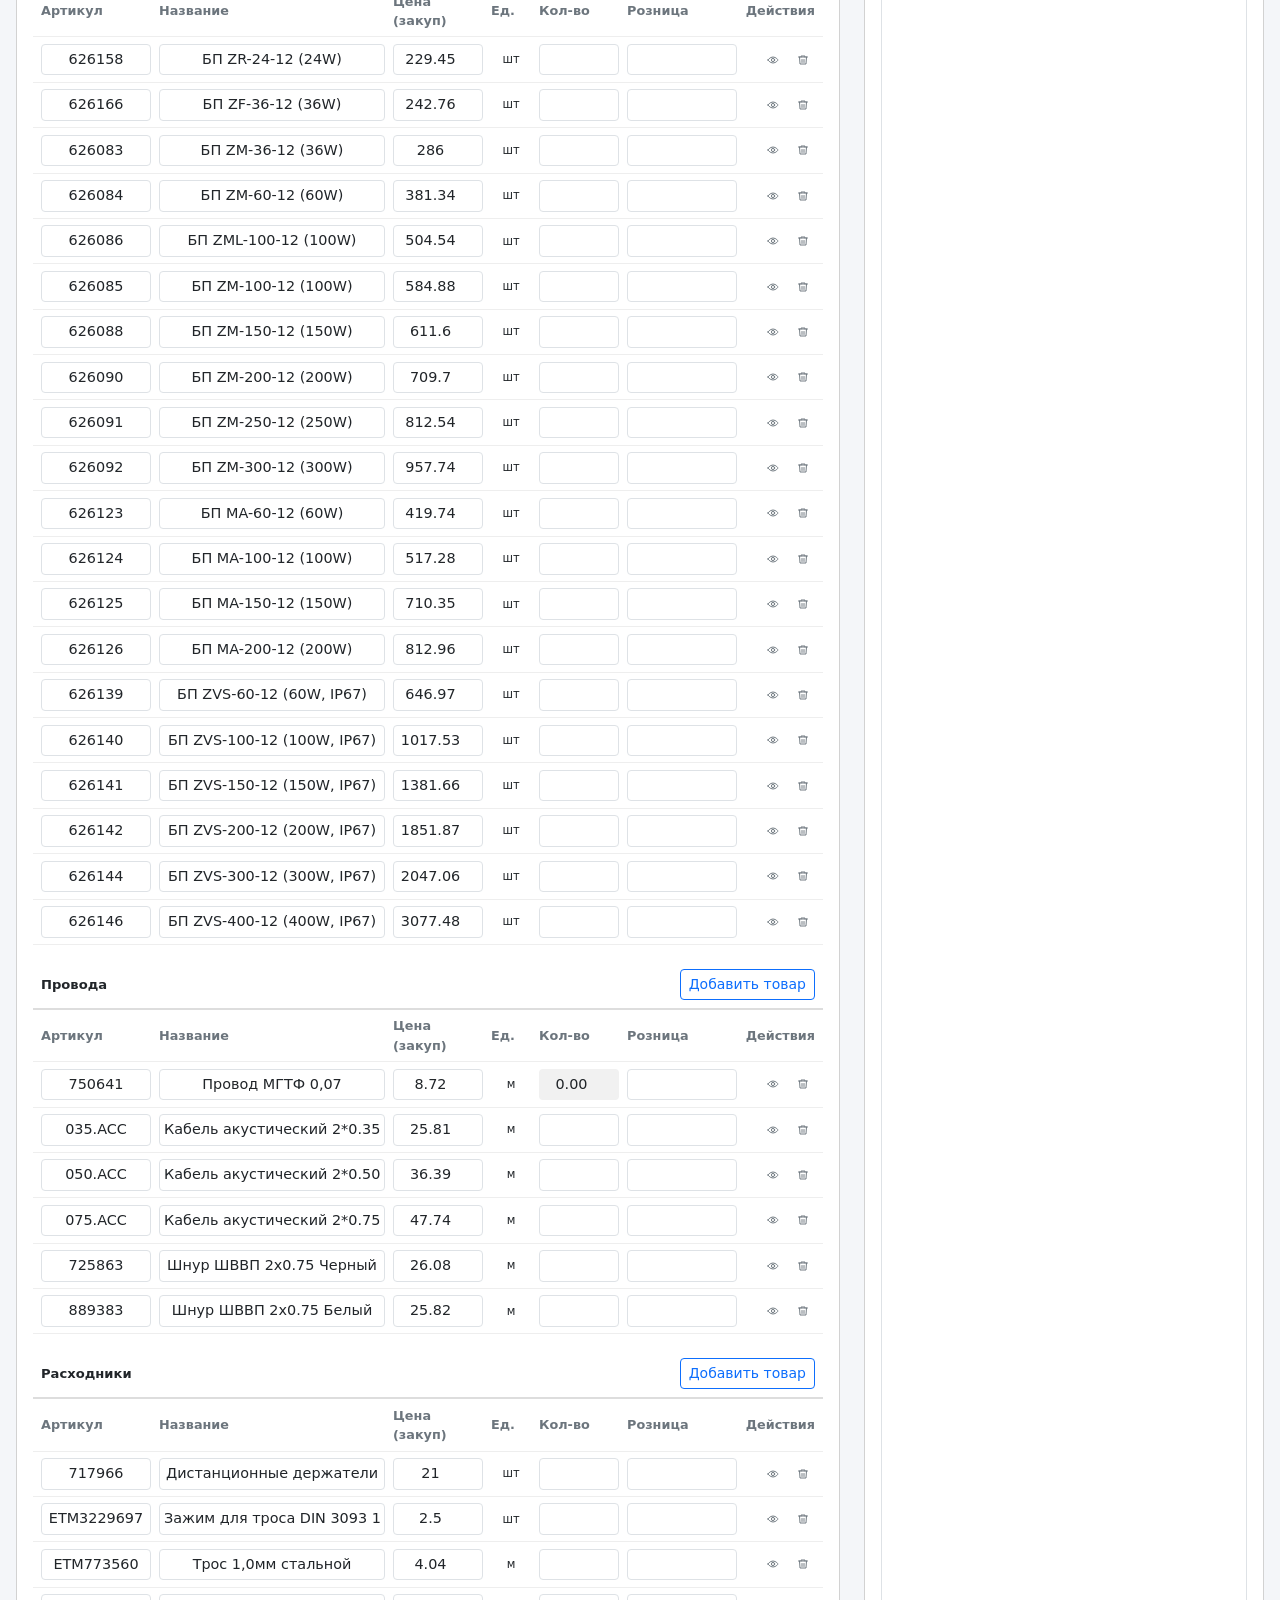
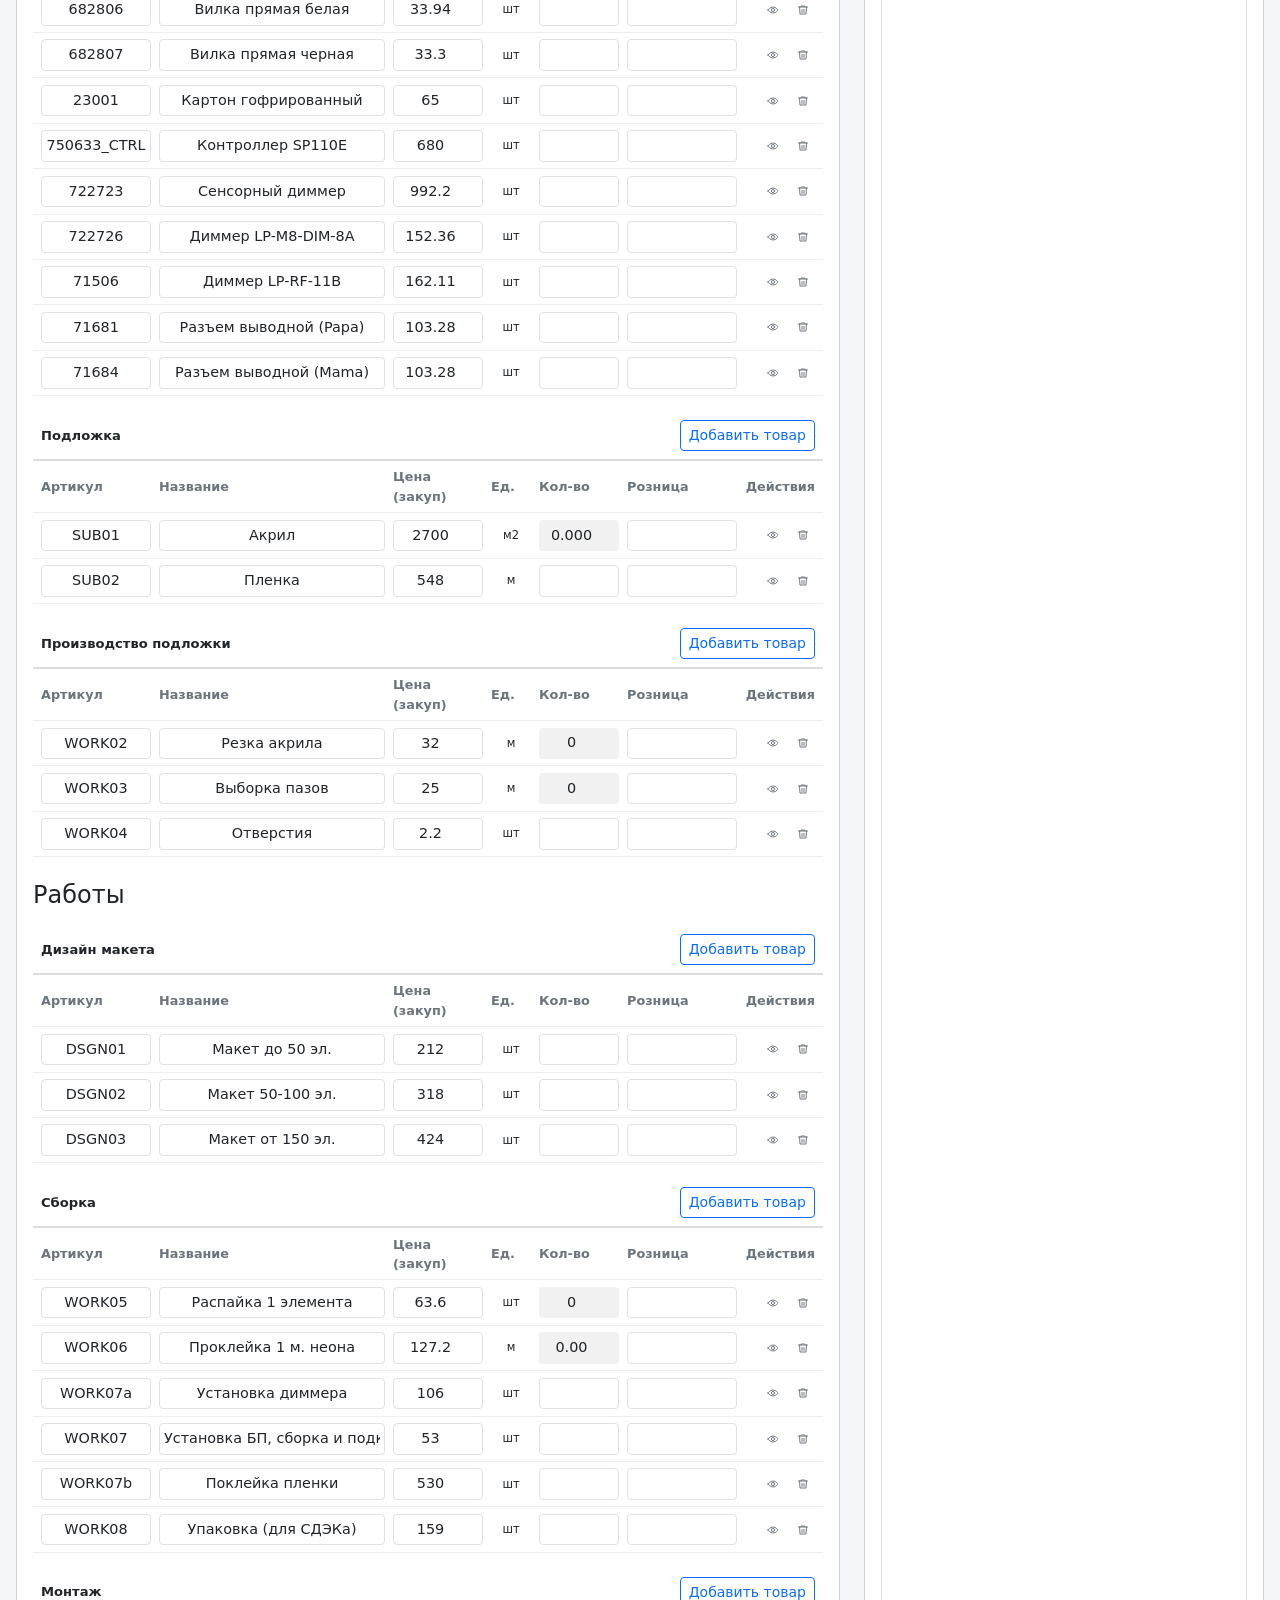
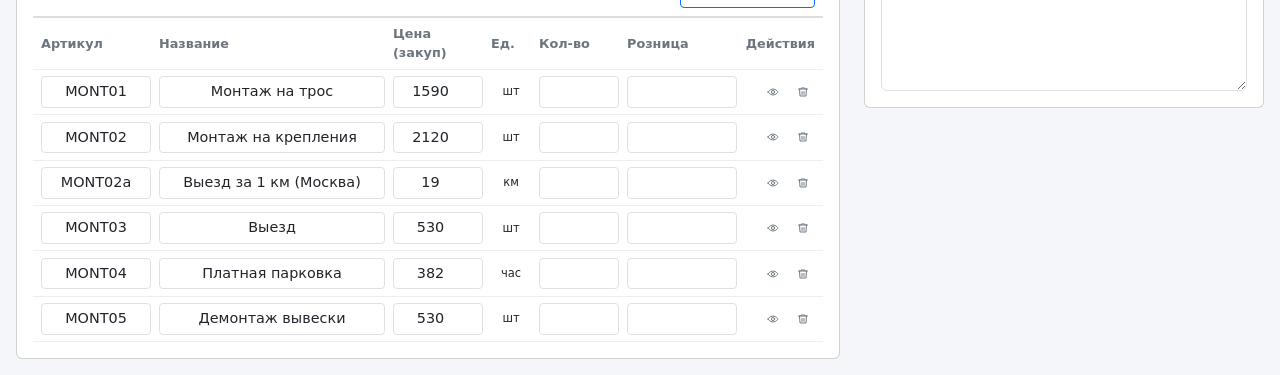
==== commit 18da2816: "Publish update 2026-04-26 22:49:18" ====
--- a/moy/index.html
+++ b/moy/index.html
@@ -205,6 +205,7 @@
 let syncManager = null;
 let catalogSyncManager = null;
 let suppressCloudSync = false;
+let externalRecoveryStates = [];
 const DEFAULT_COEFFS = { goods: 2.2, design: 4.5, assembly: 4.2, montage: 2.0 };
 const ITEM_PRICING_OPTIONS = [
     { key: 'goods', label: 'Товары' },
@@ -784,13 +785,80 @@
 }
 
 function findBestStoredState() {
-    const candidates = [readStoredState(sessionKey), readStoredState(backupSessionKey), readStoredState(emergencyBackupSessionKey)];
+    return readStoredState(sessionKey) || readStoredState(backupSessionKey) || readStoredState(emergencyBackupSessionKey);
+}
+
+async function loadExternalRecoveryStates() {
+    try {
+        const response = await fetch('../calculator_recovery_states.json?v=20260426-restore-1', { cache: 'no-store' });
+        if (!response.ok) return;
+        const rows = await response.json();
+        externalRecoveryStates = Array.isArray(rows) ? rows : [];
+    } catch (error) {
+        console.warn('External calculator recovery states unavailable:', error);
+        externalRecoveryStates = [];
+    }
+}
+
+function getRecoveryCandidates() {
+    const candidates = [];
+    const seen = new Set();
     for (let index = 0; index < localStorage.length; index += 1) {
         const key = localStorage.key(index);
         if (!key || !/calculator|partner/i.test(key)) continue;
-        candidates.push(readStoredState(key));
-    }
-    return candidates.filter(Boolean).sort((a, b) => getStateScore(b) - getStateScore(a))[0] || null;
+        if (seen.has(key)) continue;
+        seen.add(key);
+        const value = readStoredState(key);
+        if (!value?.tabs?.length) continue;
+        candidates.push({
+            key,
+            state: value,
+            score: getStateScore(value),
+            tabCount: value.tabs.length,
+            hiddenCount: value.tabs.filter((tab) => tab?.hidden).length,
+            updatedAt: Number(value.lastEditedAt) || 0
+        });
+    }
+    externalRecoveryStates.forEach((entry) => {
+        const value = normalizeState(entry.data);
+        if (!value?.tabs?.length) return;
+        const key = `external-recovery:${entry.hash}`;
+        if (seen.has(key)) return;
+        seen.add(key);
+        candidates.push({
+            key,
+            external: true,
+            sourceLabel: entry.sourceLabel,
+            state: value,
+            score: Math.max(getStateScore(value), Number(entry.filled || 0) + value.tabs.length * 1000),
+            tabCount: value.tabs.length,
+            hiddenCount: value.tabs.filter((tab) => tab?.hidden).length,
+            updatedAt: Number(value.lastEditedAt || entry.lastEditedAt) || 0
+        });
+    });
+    return candidates.sort((a, b) => b.score - a.score || (b.updatedAt || 0) - (a.updatedAt || 0));
+}
+
+function formatRecoveryCandidate(candidate, index) {
+    const date = candidate.updatedAt ? new Date(candidate.updatedAt).toLocaleString('ru-RU') : 'без даты';
+    const names = candidate.state.tabs.slice(0, 3).map((tab) => tab.name).join(', ');
+    return `${index + 1}. ${date} • вкладок: ${candidate.tabCount}, скрытых: ${candidate.hiddenCount} • ${names}`;
+}
+
+function restoreCalculatorState(storageKey) {
+    const external = externalRecoveryStates.find((entry) => `external-recovery:${entry.hash}` === storageKey);
+    const candidate = external ? normalizeState(external.data) : readStoredState(storageKey);
+    if (!candidate) return;
+    const ok = window.confirm(`Восстановить расчеты из сохранения "${storageKey}"? Текущее состояние будет заменено.`);
+    if (!ok) return;
+    state = normalizeState(candidate);
+    persistLocalState(state);
+    if (syncManager && !suppressCloudSync) syncManager.scheduleSave();
+    renderTabs();
+    renderCalculator();
+    loadActiveTabData();
+    attachGlobalListeners();
+    setSyncStatus('Восстановлено из локального сохранения');
 }
 
 function persistLocalState(nextState = state) {
@@ -957,6 +1025,7 @@
 async function init() {
     installMojibakeRepairObserver();
     scheduleMojibakeRepair(document.body);
+    await loadExternalRecoveryStates();
     state = findBestStoredState() || createDefaultState();
     persistLocalState(state);
     renderTabs();
@@ -1058,9 +1127,10 @@
     container.appendChild(addButton);
 
     const hiddenTabs = state.tabs.filter(tab => tab.hidden);
+    const recoveryCandidates = getRecoveryCandidates();
     hiddenWrap.innerHTML = '';
-    hiddenWrap.style.display = hiddenTabs.length ? 'flex' : 'none';
-    if (!hiddenTabs.length) return;
+    hiddenWrap.style.display = (hiddenTabs.length || recoveryCandidates.length > 1) ? 'flex' : 'none';
+    if (!hiddenTabs.length && recoveryCandidates.length <= 1) return;
 
     const label = document.createElement('div');
     label.className = 'hidden-tabs-label';
@@ -1096,8 +1166,28 @@
         showBtn.disabled = !select.value;
     };
 
-    hiddenWrap.appendChild(select);
-    hiddenWrap.appendChild(showBtn);
+    if (hiddenTabs.length) {
+        hiddenWrap.appendChild(select);
+        hiddenWrap.appendChild(showBtn);
+    }
+
+    if (recoveryCandidates.length > 1) {
+        const restoreSelect = document.createElement('select');
+        restoreSelect.className = 'form-select form-select-sm hidden-tabs-select';
+        recoveryCandidates.forEach((candidate, index) => {
+            const option = document.createElement('option');
+            option.value = candidate.key;
+            option.textContent = formatRecoveryCandidate(candidate, index);
+            restoreSelect.appendChild(option);
+        });
+        const restoreBtn = document.createElement('button');
+        restoreBtn.type = 'button';
+        restoreBtn.className = 'btn btn-sm btn-outline-danger';
+        restoreBtn.textContent = 'Восстановить расчеты';
+        restoreBtn.onclick = () => restoreCalculatorState(restoreSelect.value);
+        hiddenWrap.appendChild(restoreSelect);
+        hiddenWrap.appendChild(restoreBtn);
+    }
     scheduleMojibakeRepair(hiddenWrap);
     return;
 
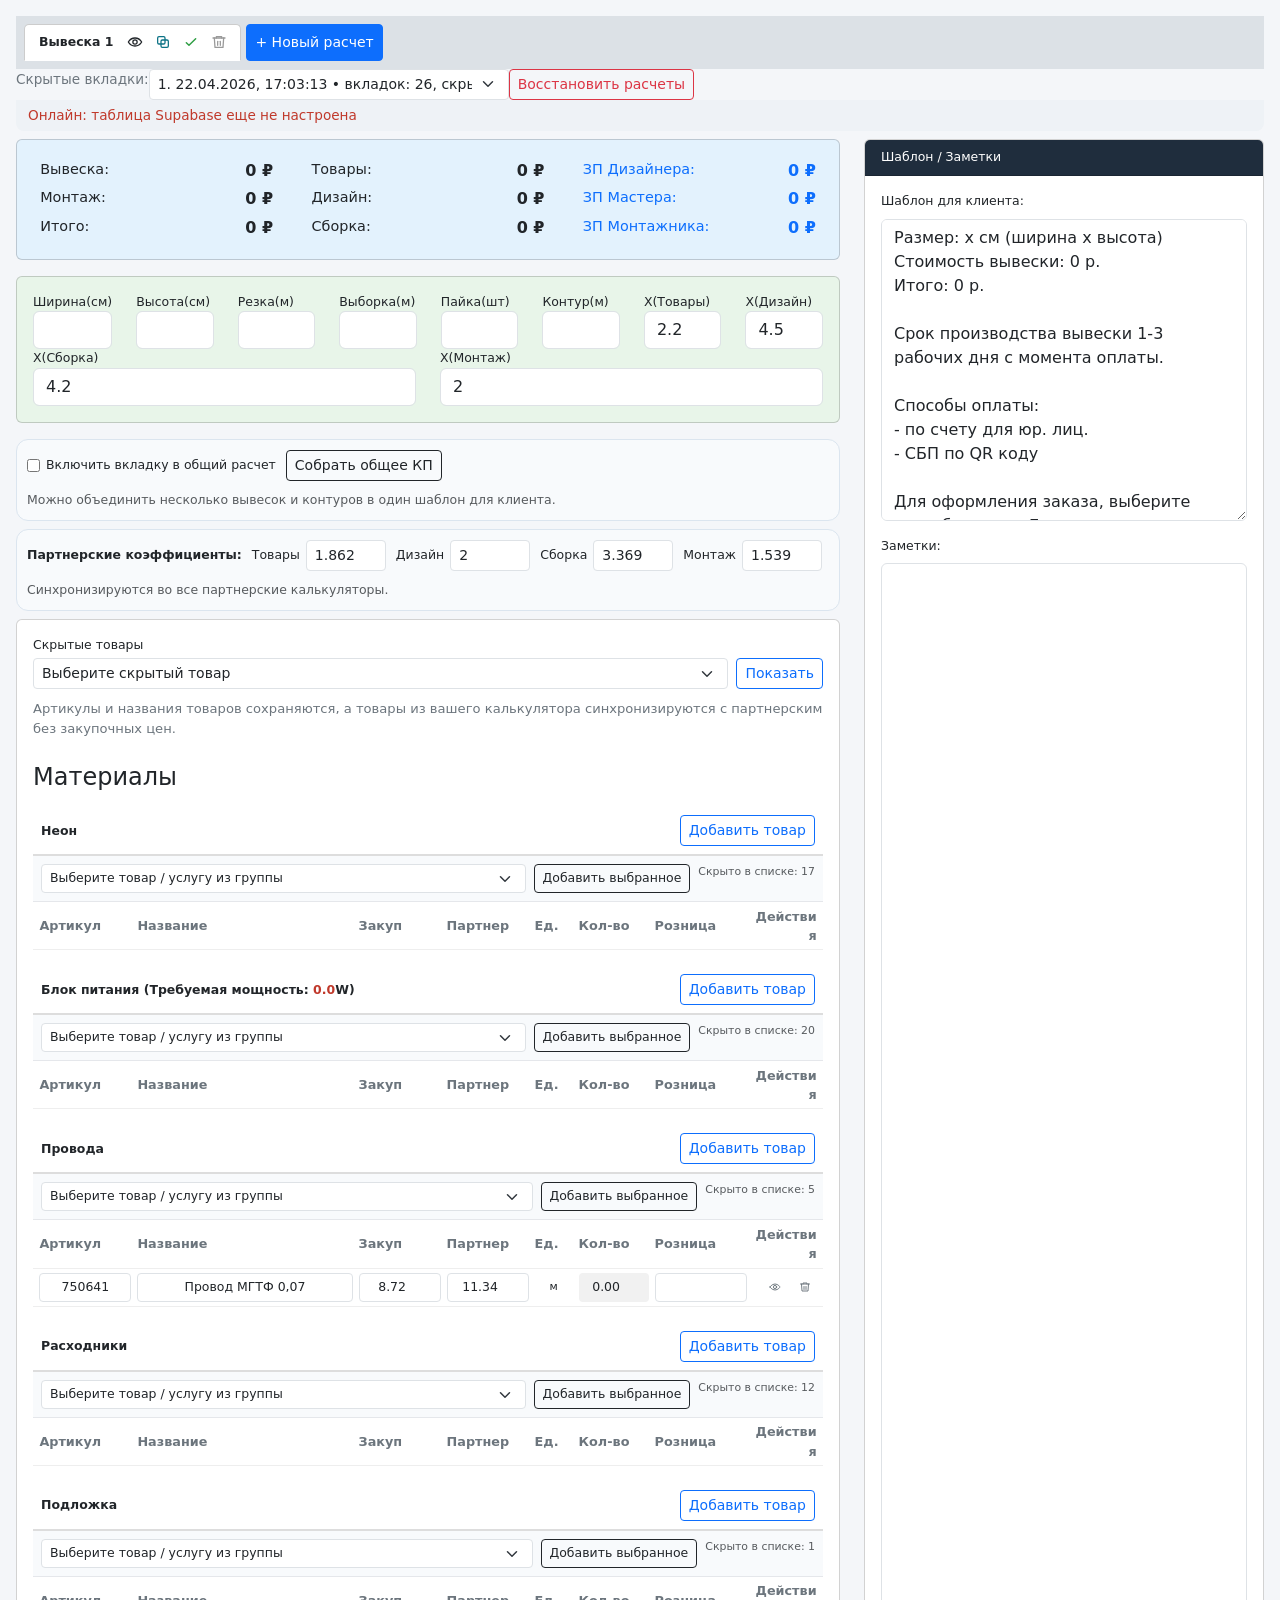
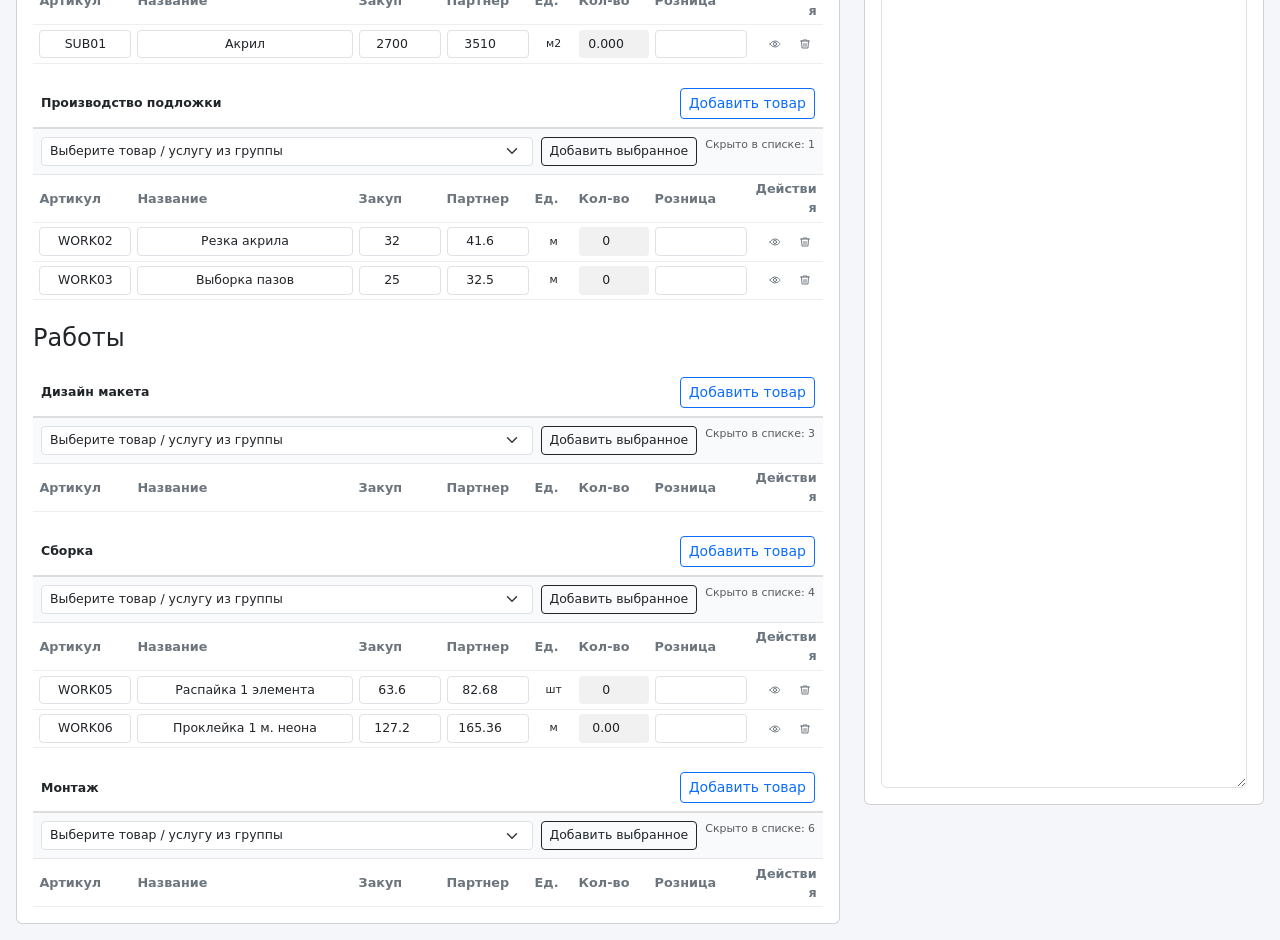
==== commit f50c892e: "Publish update 2026-04-27 01:28:47" ====
--- a/moy/index.html
+++ b/moy/index.html
@@ -7,10 +7,10 @@
     <title>Калькулятор неоновых вывесок (ФИНАЛ)</title>
     <link href="https://cdn.jsdelivr.net/npm/bootstrap@5.3.3/dist/css/bootstrap.min.css" rel="stylesheet">
     <style>
-        body { background-color: #f4f6f9; font-size: 0.82rem; }
+        body { background-color: #f4f6f9; font-size: 0.78rem; }
         .card-header { background-color: #1f2d3d; color: white; padding: 0.5rem 1rem; }
         #tabs-container { display: flex; flex-wrap: wrap; padding: 0.5rem; background-color: #dce1e6; }
-        .tab { display: inline-flex; align-items: center; gap: 8px; padding: 8px 12px; border: 1px solid #ccc; background-color: #f0f0f0; cursor: pointer; position: relative; margin-right: 5px; border-radius: 5px 5px 0 0; }
+        .tab { display: inline-flex; align-items: center; gap: 7px; padding: 6px 10px; border: 1px solid #ccc; background-color: #f0f0f0; cursor: pointer; position: relative; margin-right: 5px; border-radius: 5px 5px 0 0; }
         .tab.active { background-color: #fff; border-bottom-color: #fff; font-weight: bold; }
         .tab.tab-done { background-color: #dcfce7; border-color: #86efac; }
         .tab.active.tab-done { background-color: #bbf7d0; }
@@ -31,16 +31,20 @@
         .hidden-tabs-label { color: #6c757d; font-size: 0.85rem; }
         .hidden-tabs-select { min-width: 220px; max-width: 360px; }
         .summary-card { background-color: #e3f2fd; }
-        .summary-item { display: flex; justify-content: space-between; padding: 0.2rem 0.5rem; font-size: 1rem;}
-        .summary-item strong { font-size: 1.1rem; }
+        .summary-item { display: flex; justify-content: space-between; padding: 0.15rem 0.45rem; font-size: 0.9rem;}
+        .summary-item strong { font-size: 1rem; }
         .param-card { background-color: #e8f5e9; }
         .catalog-toolbar { display: flex; flex-wrap: wrap; gap: 10px; align-items: end; margin-bottom: 1rem; }
         .catalog-toolbar .toolbar-field { min-width: 240px; flex: 1 1 240px; }
         .category-header { font-weight: bold; padding: 0.5rem; margin-top: 1rem; border-bottom: 2px solid #ddd; display: flex; justify-content: space-between; align-items: center;}
-        .item-row { display: grid; grid-template-columns: 80px 1fr 90px 40px 80px 110px 70px; gap: 8px; align-items: center; padding: 0.4rem 0.5rem; border-bottom: 1px solid #eee; }
+        .item-row { display: grid; grid-template-columns: 92px 1fr 82px 82px 38px 70px 92px 64px; gap: 6px; align-items: center; padding: 0.28rem 0.4rem; border-bottom: 1px solid #eee; }
         .item-row:hover { background-color: #fdfde7; }
         .item-row-header { font-weight: bold; color: #6c757d; font-size: 0.8rem; }
-        .item-row input { text-align: center; padding: 0.25rem; font-size: 0.9rem; }
+        .item-row input { text-align: center; padding: 0.18rem 0.25rem; font-size: 0.78rem; }
+        .group-picker { display: grid; grid-template-columns: minmax(240px, 1fr) auto auto; gap: 8px; padding: 8px; background: #f8fafc; border-bottom: 1px solid #e5e7eb; }
+        .group-picker .form-select, .group-picker .btn { font-size: 0.78rem; padding-top: 0.25rem; padding-bottom: 0.25rem; }
+        .order-tools { display: flex; flex-wrap: wrap; gap: 10px; align-items: center; margin: 8px 0; padding: 10px; background: #f8fafc; border: 1px solid #dbe5ef; border-radius: 12px; }
+        .order-tools label { margin: 0; display: inline-flex; gap: 6px; align-items: center; }
         .item-actions { display: flex; gap: 6px; justify-content: flex-end; }
         .item-action { border: 0; background: transparent; color: #6c757d; width: 24px; height: 24px; display: inline-flex; align-items: center; justify-content: center; border-radius: 50%; cursor: pointer; }
         .item-action:hover { background: #eef2f6; color: #212529; }
@@ -72,7 +76,7 @@
 <body>
 <div class="container-fluid p-3">
     <div id="tabs-container">
-        <button class="btn btn-sm btn-primary" id="btn-add-tab" onclick="addTab()">+ Новая вывеска</button>
+        <button class="btn btn-sm btn-primary" id="btn-add-tab" onclick="openAddTabMenu()">+ Новый расчет</button>
     </div>
     <div id="hidden-tabs-wrap"></div>
     <div id="sync-status" class="sync-status">Онлайн: подключение...</div>
@@ -93,11 +97,25 @@
                     <div class="col"><label>Резка(м)</label><input type="number" id="param-cutting" class="form-control"></div>
                     <div class="col"><label>Выборка(м)</label><input type="number" id="param-milling" class="form-control"></div>
                     <div class="col"><label>Пайка(шт)</label><input type="number" id="param-soldering" class="form-control"></div>
+                    <div class="col"><label>Контур(м)</label><input type="number" id="param-contour-length" class="form-control"></div>
                     <div class="col"><label>Х(Товары)</label><input type="number" step="0.1" id="coeff-goods" class="form-control" value="2.2"></div>
                     <div class="col"><label>Х(Дизайн)</label><input type="number" step="0.1" id="coeff-design" class="form-control" value="4.5"></div>
                     <div class="col"><label>Х(Сборка)</label><input type="number" step="0.1" id="coeff-assembly" class="form-control" value="4.2"></div>
                     <div class="col"><label>Х(Монтаж)</label><input type="number" step="0.1" id="coeff-montage" class="form-control" value="2.0"></div>
                 </div>
+            </div>
+            <div class="order-tools">
+                <label><input type="checkbox" id="include-in-combined-offer"> Включить вкладку в общий расчет</label>
+                <button type="button" class="btn btn-sm btn-outline-dark" onclick="buildCombinedOffer()">Собрать общее КП</button>
+                <span class="text-muted">Можно объединить несколько вывесок и контуров в один шаблон для клиента.</span>
+            </div>
+            <div class="order-tools">
+                <strong>Партнерские коэффициенты:</strong>
+                <label>Товары <input type="number" step="0.001" id="partner-coeff-goods" class="form-control form-control-sm" style="width:80px"></label>
+                <label>Дизайн <input type="number" step="0.001" id="partner-coeff-design" class="form-control form-control-sm" style="width:80px"></label>
+                <label>Сборка <input type="number" step="0.001" id="partner-coeff-assembly" class="form-control form-control-sm" style="width:80px"></label>
+                <label>Монтаж <input type="number" step="0.001" id="partner-coeff-montage" class="form-control form-control-sm" style="width:80px"></label>
+                <span class="text-muted">Синхронизируются во все партнерские калькуляторы.</span>
             </div>
 
             <div class="card"><div class="card-body" id="calculator-container"></div></div>
@@ -311,13 +329,33 @@
 
 function createTabData(rawData = {}) {
     return {
+        type: rawData.type === 'contour' ? 'contour' : 'sign',
         quantities: { ...(rawData.quantities || {}) },
+        selectedItems: Array.isArray(rawData.selectedItems) ? [...rawData.selectedItems] : [],
         params: { ...(rawData.params || {}) },
         coeffs: normalizeCoeffs(rawData.coeffs),
+        partnerCoeffs: normalizePartnerCoeffs(rawData.partnerCoeffs),
+        includeInCombinedOffer: Boolean(rawData.includeInCombinedOffer),
         notes: String(rawData.notes || ''),
         done: Boolean(rawData.done),
         catalog: normalizeCatalog(rawData.catalog)
     };
+}
+
+function normalizePartnerCoeffs(rawCoeffs = {}) {
+    const fallback = { goods: 1.862, design: 2, assembly: 3.369, montage: 1.539 };
+    const normalized = {};
+    Object.entries(fallback).forEach(([key, value]) => {
+        const source = rawCoeffs?.[key];
+        const parsed = typeof source === 'number' ? source : parseFloat(String(source ?? '').replace(',', '.'));
+        normalized[key] = Number.isFinite(parsed) && parsed > 0 ? parsed : value;
+    });
+    return normalized;
+}
+
+function getDefaultPartnerCost(item) {
+    if (item.partnerCost != null || item.partnerPrice != null) return Number(item.partnerCost ?? item.partnerPrice) || 0;
+    return Math.round((Number(item.cost) || 0) * 1.3 * 100) / 100;
 }
 
 function normalizeCatalog(rawCatalog) {
@@ -339,6 +377,7 @@
                 article: String(saved.article || base.article || saved.id),
                 name: String(saved.name || base.name || ''),
                 cost: Number(saved.cost ?? base.cost) || 0,
+                partnerCost: getDefaultPartnerCost({ ...base, ...saved }),
                 hidden: Boolean(saved.hidden),
                 deleted: Boolean(saved.deleted),
                 custom: !baseMap.has(saved.id) || Boolean(saved.custom),
@@ -348,7 +387,7 @@
 
     BASE_CATALOG.forEach((item) => {
         if (seenIds.has(item.id)) return;
-        catalog.push({ ...item });
+        catalog.push({ ...item, partnerCost: getDefaultPartnerCost(item) });
     });
 
     return catalog;
@@ -667,6 +706,7 @@
                 category: String(item.category || ''),
                 subcategory: String(item.subcategory || ''),
                 unit: String(item.unit || 'шт'),
+                partnerCost: getDefaultPartnerCost(item),
                 pricingKind: item.pricingKind || inferPricingKind(item),
                 custom: Boolean(item.custom)
             };
@@ -674,7 +714,8 @@
             catalogMap.set(normalized.id, normalized);
         });
     });
-    return { items: Array.from(catalogMap.values()), updatedAt: Date.now() };
+    const activePartnerCoeffs = getActiveTab()?.data?.partnerCoeffs || {};
+    return { items: Array.from(catalogMap.values()), partnerCoeffs: normalizePartnerCoeffs(activePartnerCoeffs), updatedAt: Date.now() };
 }
 
 function mergeSharedCatalogIntoState(sharedItems) {
@@ -697,6 +738,7 @@
                 category: String(shared.category || item.category || ''),
                 subcategory: String(shared.subcategory || item.subcategory || ''),
                 unit: String(shared.unit || item.unit || 'шт'),
+                partnerCost: getDefaultPartnerCost({ ...item, ...shared }),
                 pricingKind: shared.pricingKind || item.pricingKind || inferPricingKind(item)
             };
             if (
@@ -722,6 +764,7 @@
                 subcategory: String(shared.subcategory || 'Прочее'),
                 unit: String(shared.unit || 'шт'),
                 cost: 0,
+                partnerCost: getDefaultPartnerCost(shared),
                 hidden: false,
                 deleted: false,
                 custom: true,
@@ -743,6 +786,7 @@
         const item = catalogById.get(itemId);
         if (!item) return;
         const costInput = row.querySelector('.cost-input');
+        const partnerCostInput = row.querySelector('.partner-cost-input');
         const articleInput = row.querySelector('.article-input');
         const nameInput = row.querySelector('.name-input');
         const nextArticle = String(articleInput?.value || '').trim() || item.id;
@@ -752,6 +796,7 @@
             metaChanged = true;
         }
         item.cost = Number(costInput?.value) || 0;
+        item.partnerCost = Number(partnerCostInput?.value) || getDefaultPartnerCost(item);
     });
     if (metaChanged) scheduleCatalogShareSync();
 }
@@ -1241,10 +1286,32 @@
     return true;
 }
 
-function addTab() {
+async function openAddTabMenu() {
+    const result = await openActionDialog({
+        title: 'Новый расчет',
+        message: 'Выберите тип расчета для новой вкладки.',
+        fields: [{
+            name: 'type',
+            label: 'Тип расчета',
+            type: 'select',
+            value: 'sign',
+            options: [
+                { value: 'sign', label: 'Вывеска' },
+                { value: 'contour', label: 'Контур' },
+            ],
+        }],
+        confirmText: 'Создать'
+    });
+    if (!result) return;
+    addTab(result.type);
+}
+
+function addTab(type = 'sign') {
     saveActiveTabData();
+    const tabType = type === 'contour' ? 'contour' : 'sign';
+    const title = tabType === 'contour' ? 'Контур' : 'Вывеска';
     const newTabId = `tab${state.nextTabNum++}`;
-    state.tabs.push({ id: newTabId, name: `Вывеска ${state.tabs.length + 1}`, data: createTabData(), hidden: false });
+    state.tabs.push({ id: newTabId, name: `${title} ${state.tabs.length + 1}`, data: createTabData({ type: tabType }), hidden: false });
     state.activeTabId = newTabId;
     persistStateSnapshot();
     renderTabs();
@@ -1363,6 +1430,7 @@
         cutting: document.getElementById('param-cutting').value,
         milling: document.getElementById('param-milling').value,
         soldering: document.getElementById('param-soldering').value,
+        contourLength: document.getElementById('param-contour-length')?.value || '',
     };
     activeTab.data.coeffs = {
         ...normalizeCoeffs({
@@ -1372,6 +1440,13 @@
             montage: document.getElementById('coeff-montage').value,
         })
     };
+    activeTab.data.partnerCoeffs = normalizePartnerCoeffs({
+        goods: document.getElementById('partner-coeff-goods')?.value,
+        design: document.getElementById('partner-coeff-design')?.value,
+        assembly: document.getElementById('partner-coeff-assembly')?.value,
+        montage: document.getElementById('partner-coeff-montage')?.value,
+    });
+    activeTab.data.includeInCombinedOffer = Boolean(document.getElementById('include-in-combined-offer')?.checked);
     activeTab.data.notes = document.getElementById('notes').value;
 }
 
@@ -1392,13 +1467,43 @@
     document.getElementById('param-cutting').value = params.cutting || '';
     document.getElementById('param-milling').value = params.milling || '';
     document.getElementById('param-soldering').value = params.soldering || '';
+    document.getElementById('param-contour-length').value = params.contourLength || '';
     const coeffs = normalizeCoeffs(data.coeffs);
     document.getElementById('coeff-goods').value = coeffs.goods;
     document.getElementById('coeff-design').value = coeffs.design;
     document.getElementById('coeff-assembly').value = coeffs.assembly;
     document.getElementById('coeff-montage').value = coeffs.montage;
+    const partnerCoeffs = normalizePartnerCoeffs(data.partnerCoeffs);
+    document.getElementById('partner-coeff-goods').value = partnerCoeffs.goods;
+    document.getElementById('partner-coeff-design').value = partnerCoeffs.design;
+    document.getElementById('partner-coeff-assembly').value = partnerCoeffs.assembly;
+    document.getElementById('partner-coeff-montage').value = partnerCoeffs.montage;
+    document.getElementById('include-in-combined-offer').checked = Boolean(data.includeInCombinedOffer);
     document.getElementById('notes').value = data.notes || '';
     calculate();
+}
+
+function isAutoVisibleItem(item) {
+    return Boolean(item?.auto) || CRITICAL_AUTO_IDS.has(item?.id);
+}
+
+function isItemSelectedForActiveTab(item) {
+    const activeTab = getActiveTab();
+    if (!activeTab) return false;
+    const selected = new Set(activeTab.data?.selectedItems || []);
+    const quantity = Number(activeTab.data?.quantities?.[item.id] || 0);
+    return isAutoVisibleItem(item) || selected.has(item.id) || quantity > 0;
+}
+
+function selectCatalogItem(itemId) {
+    const activeTab = getActiveTab();
+    if (!activeTab || !itemId) return;
+    activeTab.data = createTabData(activeTab.data);
+    if (!activeTab.data.selectedItems.includes(itemId)) activeTab.data.selectedItems.push(itemId);
+    persistStateSnapshot();
+    renderCalculator();
+    loadActiveTabData();
+    attachGlobalListeners();
 }
 
 function renderCalculator() {
@@ -1420,7 +1525,8 @@
         </div>
     `;
     let currentCategory = '', currentSubcategory = '';
-    const header = `<div class="item-row item-row-header" style="grid-template-columns: 110px 1fr 90px 40px 80px 110px 70px;"><span>Артикул</span><span>Название</span><span>Цена (закуп)</span><span>Ед.</span><span>Кол-во</span><span>Розница</span><span class="text-end">Действия</span></div>`;
+    const header = `<div class="item-row item-row-header"><span>Артикул</span><span>Название</span><span>Закуп</span><span>Партнер</span><span>Ед.</span><span>Кол-во</span><span>Розница</span><span class="text-end">Действия</span></div>`;
+    const visibleCatalog = catalog.filter((item) => !item.hidden && !item.deleted && isItemSelectedForActiveTab(item));
 
     catalog.filter((item) => !item.hidden && !item.deleted).forEach(item => {
         if (item.category !== currentCategory) {
@@ -1430,6 +1536,7 @@
         }
         if (item.subcategory !== currentSubcategory) {
             currentSubcategory = item.subcategory;
+            const groupItems = catalog.filter((entry) => !entry.hidden && !entry.deleted && entry.category === item.category && entry.subcategory === item.subcategory && !isItemSelectedForActiveTab(entry));
             let subLabel = `${currentSubcategory}`;
             if (item.subcategory === 'Блок питания') subLabel += ` (Требуемая мощность: <span id="required-power-display">0</span>W)`;
             const encodedCategory = escapeAttr(item.category);
@@ -1441,16 +1548,27 @@
                         Добавить товар
                     </button>
                 </div>
+                <div class="group-picker">
+                    <select class="form-select form-select-sm" data-group-select="${encodedCategory}||${encodedSubcategory}">
+                        <option value="">Выберите товар / услугу из группы</option>
+                        ${groupItems.map((entry) => `<option value="${entry.id}">${escapeHtml(entry.article || entry.id)} • ${escapeHtml(entry.name)}</option>`).join('')}
+                    </select>
+                    <button type="button" class="btn btn-sm btn-outline-dark" data-group-pick="${encodedCategory}||${encodedSubcategory}">Добавить выбранное</button>
+                    <span class="text-muted small">${groupItems.length ? `Скрыто в списке: ${groupItems.length}` : 'Все позиции группы уже в расчете'}</span>
+                </div>
             `;
             container.innerHTML += subHeader;
             container.innerHTML += header;
         }
+
+        if (!visibleCatalog.some((entry) => entry.id === item.id)) return;
         
         container.innerHTML += `
-            <div class="item-row" id="row-${item.id}" data-item-id="${item.id}" style="grid-template-columns: 110px 1fr 90px 40px 80px 110px 70px;">
+            <div class="item-row" id="row-${item.id}" data-item-id="${item.id}">
                 <input type="text" class="form-control form-control-sm article-input" value="${escapeAttr(item.article || item.id)}">
                 <input type="text" class="form-control form-control-sm name-input" value="${escapeAttr(item.name)}">
                 <input type="number" step="0.01" class="form-control form-control-sm cost-input" value="${item.cost}">
+                <input type="number" step="0.01" class="form-control form-control-sm partner-cost-input" value="${getDefaultPartnerCost(item)}">
                 <span class="small text-center">${item.unit}</span>
                 <input type="number" step="0.01" class="form-control form-control-sm quantity-input ${item.auto ? 'read-only' : ''}" data-id="${item.id}">
                 <input type="text" class="form-control form-control-sm retail-price" readonly>
@@ -1464,9 +1582,9 @@
 }
 
 function attachGlobalListeners() {
-    const inputs = document.querySelectorAll('.cost-input, .quantity-input, .article-input, .name-input, #param-width, #param-height, #param-cutting, #param-milling, #param-soldering, #coeff-goods, #coeff-assembly, #coeff-design, #coeff-montage');
+    const inputs = document.querySelectorAll('.cost-input, .partner-cost-input, .quantity-input, .article-input, .name-input, #param-width, #param-height, #param-cutting, #param-milling, #param-soldering, #param-contour-length, #coeff-goods, #coeff-assembly, #coeff-design, #coeff-montage, #partner-coeff-goods, #partner-coeff-design, #partner-coeff-assembly, #partner-coeff-montage, #include-in-combined-offer');
     inputs.forEach(el => {
-        const shouldRecalculate = !el.classList.contains('article-input') && !el.classList.contains('name-input');
+        const shouldRecalculate = !el.classList.contains('article-input') && !el.classList.contains('name-input') && !el.classList.contains('partner-cost-input') && !String(el.id || '').startsWith('partner-coeff-');
         if (shouldRecalculate) {
             el.addEventListener('input', calculate);
             el.addEventListener('change', calculate);
@@ -1475,6 +1593,9 @@
             el.addEventListener('change', saveState);
         }
         el.addEventListener('blur', saveState);
+        if (el.classList.contains('partner-cost-input') || String(el.id || '').startsWith('partner-coeff-')) {
+            el.addEventListener('change', () => { saveState(); scheduleCatalogShareSync(); });
+        }
     });
     const textareas = document.querySelectorAll('#notes');
     textareas.forEach(el => el.addEventListener('input', saveState));
@@ -1484,6 +1605,12 @@
     }
     document.querySelectorAll('[data-category-add]').forEach((button) => {
         button.addEventListener('click', () => addCatalogItemInline(button.dataset.categoryName, button.dataset.subcategoryName));
+    });
+    document.querySelectorAll('[data-group-pick]').forEach((button) => {
+        button.addEventListener('click', () => {
+            const select = Array.from(document.querySelectorAll('[data-group-select]')).find((item) => item.dataset.groupSelect === button.dataset.groupPick);
+            if (select?.value) selectCatalogItem(select.value);
+        });
     });
     document.querySelectorAll('[data-item-hide]').forEach((button) => {
         button.addEventListener('click', () => hideCatalogItem(button.dataset.itemHide));
@@ -1522,6 +1649,7 @@
     item.deleted = true;
     item.hidden = true;
     delete activeTab.data.quantities[itemId];
+    activeTab.data.selectedItems = (activeTab.data.selectedItems || []).filter((id) => id !== itemId);
     persistStateSnapshot();
     renderCalculator();
     loadActiveTabData();
@@ -1539,7 +1667,10 @@
         if (!tab?.data) tab.data = createTabData();
         if (!Array.isArray(tab.data.catalog)) tab.data.catalog = cloneCatalog();
         insertCatalogItemByGroup(tab.data.catalog, { ...newItem });
-    });
+        if (!Array.isArray(tab.data.selectedItems)) tab.data.selectedItems = [];
+    });
+    const activeTab = getActiveTab();
+    if (activeTab && !activeTab.data.selectedItems.includes(newItem.id)) activeTab.data.selectedItems.push(newItem.id);
     persistStateSnapshot();
     scheduleCatalogShareSync();
     renderCalculator();
@@ -1557,6 +1688,7 @@
     if (!item) return;
     item.hidden = true;
     activeTab.data.quantities[itemId] = 0;
+    activeTab.data.selectedItems = (activeTab.data.selectedItems || []).filter((id) => id !== itemId);
     persistStateSnapshot();
     renderCalculator();
     loadActiveTabData();
@@ -1612,6 +1744,83 @@
     attachGlobalListeners();
 }
 
+function getPricingBucket(item) {
+    if (item.pricingKind) return item.pricingKind;
+    if (item.category === 'Материалы') return item.subcategory === 'Производство подложки' ? 'assembly-material' : 'goods';
+    if (item.subcategory === 'Дизайн макета') return 'design';
+    if (item.subcategory === 'Сборка') return 'assembly';
+    if (item.subcategory === 'Монтаж') return 'montage';
+    return 'goods';
+}
+
+function computeTabSummary(tab) {
+    const data = createTabData(tab?.data || {});
+    const coeffs = normalizeCoeffs(data.coeffs);
+    const catalog = normalizeCatalog(data.catalog || DEFAULT_CATALOG).filter((item) => !item.hidden && !item.deleted);
+    const quantities = data.quantities || {};
+    const params = data.params || {};
+    const solderingCount = parseFloat(params.soldering) || 0;
+    const autoQuantities = {
+        SUB01: ((parseFloat(params.width) || 0) / 100 * (parseFloat(params.height) || 0) / 100),
+        WORK02: parseFloat(params.cutting) || 0,
+        WORK03: parseFloat(params.milling) || 0,
+        WORK05: solderingCount,
+        '750641': solderingCount * 0.15,
+    };
+    let summary = { goods: 0, design: 0, assembly: 0, mounting: 0, total: 0, signCost: 0, contourLength: parseFloat(params.contourLength) || 0 };
+    catalog.forEach((item) => {
+        const quantity = Number(quantities[item.id] ?? autoQuantities[item.id] ?? 0) || 0;
+        if (quantity <= 0) return;
+        if (item.power) summary.contourLength += quantity;
+        const costPrice = (Number(item.cost) || 0) * quantity;
+        const bucket = getPricingBucket(item);
+        if (bucket === 'design') summary.design += costPrice * coeffs.design;
+        else if (bucket === 'assembly' || bucket === 'assembly-material') summary.assembly += costPrice * coeffs.assembly;
+        else if (bucket === 'montage') summary.mounting += costPrice * (item.coeff === 1 ? 1 : coeffs.montage);
+        else if (bucket === 'pass') summary.goods += costPrice;
+        else summary.goods += costPrice * coeffs.goods;
+    });
+    summary.signCost = summary.goods + summary.design + summary.assembly;
+    summary.total = summary.signCost + summary.mounting;
+    return summary;
+}
+
+function buildCombinedOffer() {
+    saveActiveTabData();
+    const selectedTabs = state.tabs.filter((tab) => tab.data?.includeInCombinedOffer);
+    const tabs = selectedTabs.length ? selectedTabs : state.tabs.filter((tab) => tab.id === state.activeTabId);
+    const lines = [];
+    let mountingTotal = 0;
+    let total = 0;
+    tabs.forEach((tab, index) => {
+        const summary = computeTabSummary(tab);
+        const data = createTabData(tab.data || {});
+        const params = data.params || {};
+        const name = tab.name || (data.type === 'contour' ? 'Контур' : 'Вывеска');
+        if (data.type === 'contour') {
+            const length = summary.contourLength ? `${summary.contourLength.toFixed(2).replace('.', ',')} метров` : 'длина не указана';
+            lines.push(`${index + 1}. Контурный неон ${name}\nДлина: ${length}\nСтоимость: ${Math.round(summary.signCost)} р.`);
+        } else {
+            const size = `${params.width || 0}х${params.height || 0} см`;
+            lines.push(`${index + 1}. Вывеска ${name}\nРазмер: ${size} (ширина х высота)\nСтоимость вывески: ${Math.round(summary.signCost)} р.`);
+        }
+        mountingTotal += summary.mounting;
+        total += summary.total;
+    });
+    if (mountingTotal > 0) lines.push(`${lines.length + 1}. Монтаж ${Math.round(mountingTotal)} руб`);
+    lines.push(`Итого: ${Math.round(total)} р.`);
+    lines.push('');
+    lines.push('Срок производства вывески 1-3 рабочих дня с момента оплаты.');
+    lines.push('');
+    lines.push('Способы оплаты:');
+    lines.push('- по счету для юр. лиц.');
+    lines.push('- СБП по QR коду');
+    lines.push('');
+    lines.push('Для оформления заказа, выберите способ оплаты. Если остались вопросы, задавайте.');
+    document.getElementById('client-offer').value = lines.join('\n\n');
+    saveState();
+}
+
 function calculate() {
     let summary = { goods: 0, design: 0, assembly: 0, mounting: 0, total: 0, payMaster: 0, payInstaller: 0, payDesigner: 0 };
     const coeffs = {
@@ -1636,7 +1845,10 @@
         if (input) input.value = value;
     });
     
+    const activeTab = state.tabs.find(t => t.id === state.activeTabId);
+    const contourLength = parseFloat(document.getElementById('param-contour-length')?.value) || 0;
     let totalNeonLength = catalog.filter(i => i.power).reduce((sum, neon) => sum + (parseFloat(document.querySelector(`.quantity-input[data-id="${neon.id}"]`)?.value) || 0), 0);
+    if (activeTab?.data?.type === 'contour' && contourLength > 0) totalNeonLength = contourLength;
     const work06Input = document.querySelector('.quantity-input[data-id="WORK06"]');
     if (work06Input) work06Input.value = totalNeonLength.toFixed(2);
     
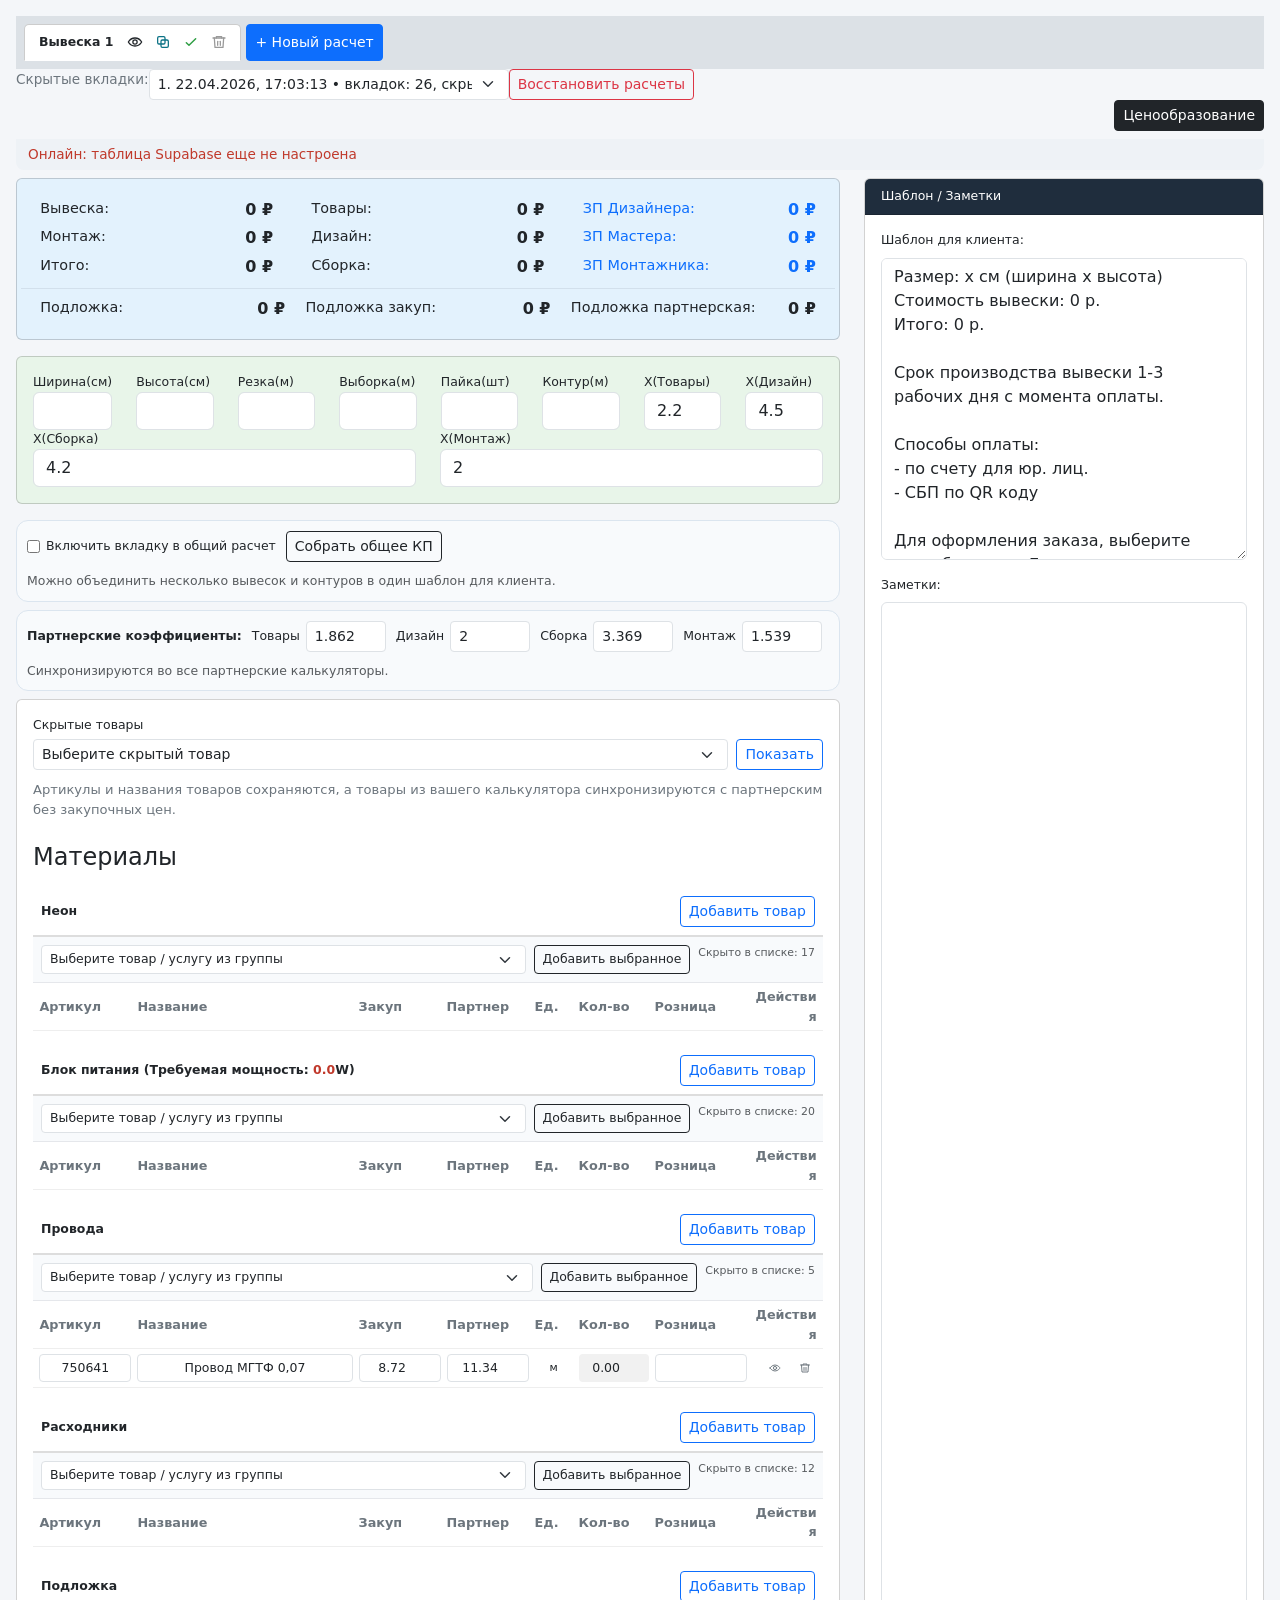
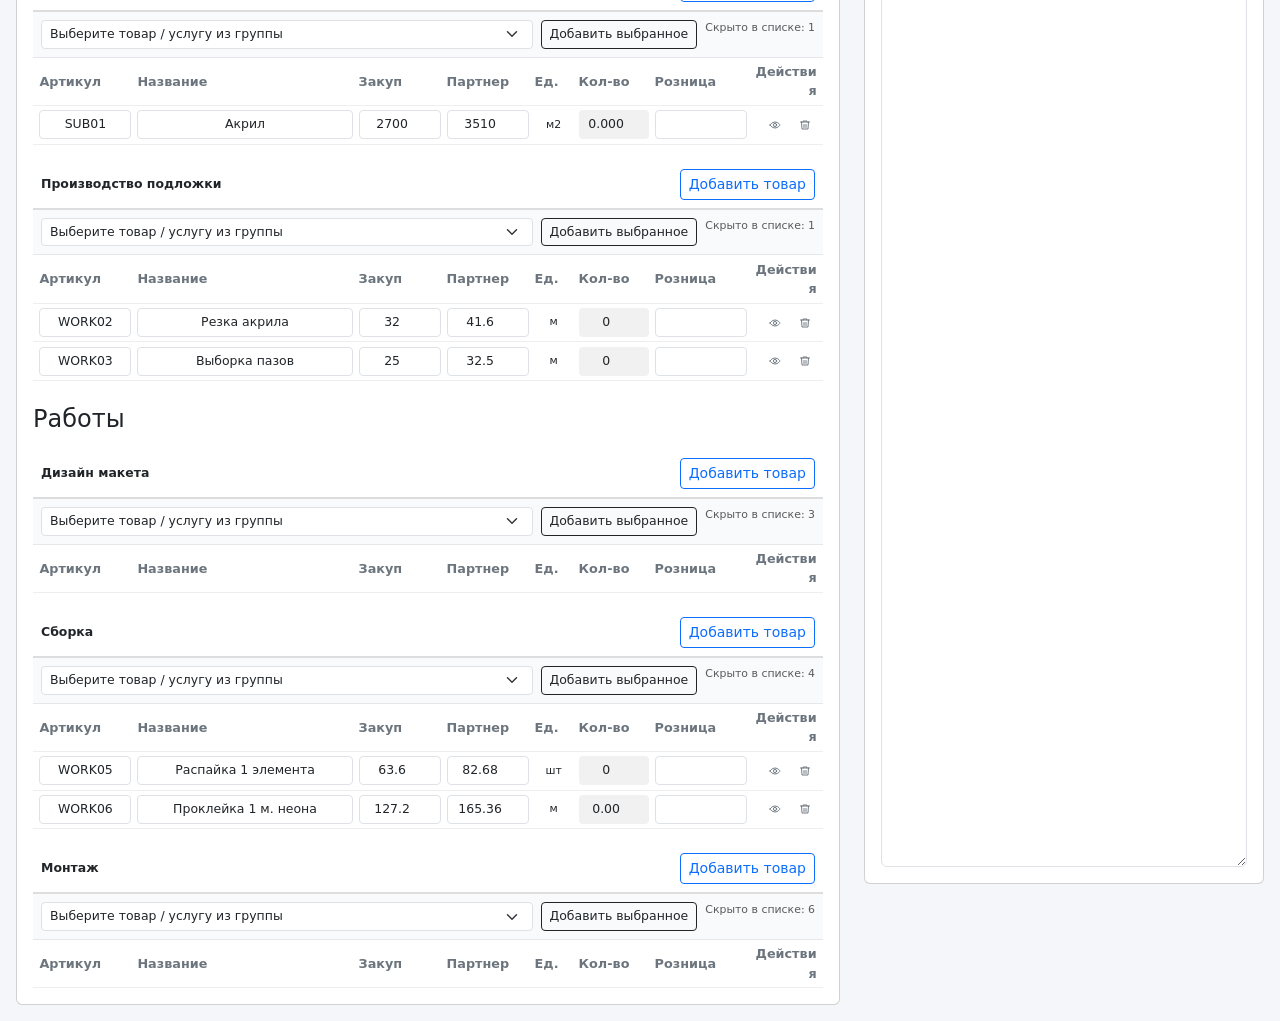
==== commit cacdc92c: "Publish update 2026-04-28 23:37:36" ====
--- a/moy/index.html
+++ b/moy/index.html
@@ -59,6 +59,12 @@
         .action-modal-backdrop { position: fixed; inset: 0; background: rgba(15, 23, 42, 0.45); display: none; align-items: center; justify-content: center; z-index: 2000; padding: 20px; }
         .action-modal-backdrop.show { display: flex; }
         .action-modal-card { width: min(520px, 100%); max-height: calc(100vh - 40px); overflow: auto; background: #fff; border-radius: 18px; box-shadow: 0 24px 60px rgba(15, 23, 42, 0.22); border: 1px solid rgba(148, 163, 184, 0.3); }
+        .action-modal-card:has(.pricing-table) { width: min(1180px, 100%); }
+        .pricing-modal-grid { display: grid; grid-template-columns: repeat(4, minmax(120px, 1fr)); gap: 8px; margin-bottom: 12px; }
+        .pricing-table-wrap { max-height: 60vh; overflow: auto; border: 1px solid #e5e7eb; border-radius: 12px; }
+        .pricing-table { margin: 0; font-size: 0.78rem; }
+        .pricing-table th { position: sticky; top: 0; background: #f8fafc; z-index: 1; }
+        .substrate-summary-row { display: grid; grid-template-columns: repeat(3, minmax(160px, 1fr)); gap: 6px; border-top: 1px solid rgba(15, 23, 42, 0.08); margin-top: 6px; padding-top: 6px; }
         .action-modal-header { display: flex; align-items: center; justify-content: space-between; padding: 18px 20px 10px; border-bottom: 1px solid #e5e7eb; }
         .action-modal-title { margin: 0; font-size: 1.1rem; font-weight: 700; color: #1f2937; }
         .action-modal-close { border: 0; background: transparent; color: #6b7280; font-size: 1.5rem; line-height: 1; cursor: pointer; }
@@ -79,6 +85,9 @@
         <button class="btn btn-sm btn-primary" id="btn-add-tab" onclick="openAddTabMenu()">+ Новый расчет</button>
     </div>
     <div id="hidden-tabs-wrap"></div>
+    <div class="d-flex justify-content-end mb-2">
+        <button type="button" class="btn btn-sm btn-dark" id="pricing-settings-btn">Ценообразование</button>
+    </div>
     <div id="sync-status" class="sync-status">Онлайн: подключение...</div>
     <div class="row mt-2">
         <div class="col-lg-8">
@@ -92,8 +101,8 @@
 
             <div class="card mb-3 param-card">
                 <div class="card-body row align-items-end">
-                    <div class="col"><label>Ширина(см)</label><input type="number" id="param-width" class="form-control"></div>
-                    <div class="col"><label>Высота(см)</label><input type="number" id="param-height" class="form-control"></div>
+                    <div class="col sign-param"><label>Ширина(см)</label><input type="number" id="param-width" class="form-control"></div>
+                    <div class="col sign-param"><label>Высота(см)</label><input type="number" id="param-height" class="form-control"></div>
                     <div class="col"><label>Резка(м)</label><input type="number" id="param-cutting" class="form-control"></div>
                     <div class="col"><label>Выборка(м)</label><input type="number" id="param-milling" class="form-control"></div>
                     <div class="col"><label>Пайка(шт)</label><input type="number" id="param-soldering" class="form-control"></div>
@@ -401,6 +410,40 @@
     return getActiveTab()?.data?.catalog || cloneCatalog();
 }
 
+function getPricingCatalog() {
+    return normalizeCatalog(state?.pricingCatalog || getActiveCatalog() || BASE_CATALOG);
+}
+
+function updatePricingCatalogFromActiveTab() {
+    if (!state) return;
+    state.pricingCatalog = normalizeCatalog(getActiveCatalog()).map((item) => ({ ...item }));
+}
+
+function ensureSubstrateSummary() {
+    if (document.getElementById('summary-substrate')) return;
+    const summaryBody = document.querySelector('.summary-card .card-body');
+    if (!summaryBody) return;
+    const col = document.createElement('div');
+    col.className = 'col-md-12 substrate-summary-row';
+    col.innerHTML = `
+        <div class="summary-item"><span>Подложка:</span> <strong id="summary-substrate">0 ₽</strong></div>
+        <div class="summary-item"><span>Подложка закуп:</span> <strong id="summary-substrate-cost">0 ₽</strong></div>
+        <div class="summary-item"><span>Подложка партнерская:</span> <strong id="summary-substrate-partner">0 ₽</strong></div>
+    `;
+    summaryBody.appendChild(col);
+}
+
+function getTabCalcType(tab) {
+    return tab?.data?.type === 'contour' ? 'contour' : 'sign';
+}
+
+function updateParamVisibility() {
+    const isContour = getTabCalcType(getActiveTab()) === 'contour';
+    document.querySelectorAll('.sign-param').forEach((element) => {
+        element.style.display = isContour ? 'none' : '';
+    });
+}
+
 function iconMarkup(type) {
     if (type === 'hide') {
         return '<svg viewBox="0 0 24 24" fill="none" stroke="currentColor" stroke-width="1.9" stroke-linecap="round" stroke-linejoin="round"><path d="M2 12s3.5-6 10-6 10 6 10 6-3.5 6-10 6-10-6-10-6Z"/><circle cx="12" cy="12" r="3.2"/></svg>';
@@ -697,10 +740,12 @@
 function buildSharedCatalogPayload() {
     const catalogMap = new Map();
     state.tabs.forEach((tab) => {
+        const calcType = getTabCalcType(tab);
         (tab?.data?.catalog || []).forEach((item) => {
             if (!item?.id || item.deleted) return;
             const normalized = {
                 id: String(item.id),
+                calcType,
                 article: String(item.article || item.id || ''),
                 name: String(item.name || ''),
                 category: String(item.category || ''),
@@ -711,22 +756,36 @@
                 custom: Boolean(item.custom)
             };
             if (!normalized.name.trim()) return;
-            catalogMap.set(normalized.id, normalized);
+            catalogMap.set(`${calcType}:${normalized.id}`, normalized);
         });
     });
     const activePartnerCoeffs = getActiveTab()?.data?.partnerCoeffs || {};
-    return { items: Array.from(catalogMap.values()), partnerCoeffs: normalizePartnerCoeffs(activePartnerCoeffs), updatedAt: Date.now() };
+    const partnerCoeffsByType = {};
+    state.tabs.forEach((tab) => {
+        const calcType = getTabCalcType(tab);
+        if (!partnerCoeffsByType[calcType]) partnerCoeffsByType[calcType] = normalizePartnerCoeffs(tab?.data?.partnerCoeffs || {});
+    });
+    const activeType = getTabCalcType(getActiveTab());
+    partnerCoeffsByType[activeType] = normalizePartnerCoeffs(activePartnerCoeffs);
+    return {
+        items: Array.from(catalogMap.values()),
+        partnerCoeffs: normalizePartnerCoeffs(activePartnerCoeffs),
+        partnerCoeffsByType,
+        updatedAt: Date.now()
+    };
 }
 
 function mergeSharedCatalogIntoState(sharedItems) {
     const safeItems = Array.isArray(sharedItems) ? sharedItems : [];
     if (!safeItems.length) return false;
-    const sharedMap = new Map(safeItems.filter((item) => item?.id).map((item) => [item.id, item]));
     let changed = false;
 
     state.tabs.forEach((tab) => {
         if (!tab?.data) tab.data = createTabData();
         if (!Array.isArray(tab.data.catalog)) tab.data.catalog = cloneCatalog();
+        const calcType = getTabCalcType(tab);
+        const typedSharedItems = safeItems.filter((item) => (item?.calcType || 'sign') === calcType);
+        const sharedMap = new Map(typedSharedItems.filter((item) => item?.id).map((item) => [item.id, item]));
         const existingIds = new Set(tab.data.catalog.map((item) => item.id));
 
         tab.data.catalog.forEach((item) => {
@@ -754,7 +813,7 @@
             }
         });
 
-        safeItems.forEach((shared) => {
+        typedSharedItems.forEach((shared) => {
             if (existingIds.has(shared.id) || !shared.custom) return;
             insertCatalogItemByGroup(tab.data.catalog, {
                 id: String(shared.id),
@@ -924,7 +983,7 @@
 
 function createDefaultState() {
     const defaultTab = { id: 'tab1', name: 'Вывеска 1', data: createTabData(), hidden: false };
-    return { activeTabId: 'tab1', tabs: [defaultTab], nextTabNum: 2, lastEditedAt: 0 };
+    return { activeTabId: 'tab1', tabs: [defaultTab], nextTabNum: 2, lastEditedAt: 0, pricingCatalog: cloneCatalog(), pricingCoeffs: normalizeCoeffs() };
 }
 
 function normalizeState(rawState) {
@@ -952,7 +1011,9 @@
         activeTabId,
         tabs,
         nextTabNum: Math.max(Number(base.nextTabNum) || 2, tabs.length + 1),
-        lastEditedAt: Number(base.lastEditedAt) || 0
+        lastEditedAt: Number(base.lastEditedAt) || 0,
+        pricingCatalog: normalizeCatalog(base.pricingCatalog || tabs[0]?.data?.catalog || BASE_CATALOG),
+        pricingCoeffs: normalizeCoeffs(base.pricingCoeffs || tabs[0]?.data?.coeffs || DEFAULT_COEFFS)
     };
 }
 
@@ -1116,7 +1177,7 @@
         tabName.onkeydown = (e) => {
             if (e.key === 'Enter') {
                 e.preventDefault();
-                finishTabRename(tab, tabName, true);
+                tabName.blur();
             }
             if (e.key === 'Escape') {
                 e.preventDefault();
@@ -1271,6 +1332,7 @@
     tab.name = nextName;
     delete tabName.dataset.originalName;
     if (shouldSave) {
+        saveActiveTabData();
         persistStateSnapshot();
         renderTabs();
     }
@@ -1311,10 +1373,11 @@
     const tabType = type === 'contour' ? 'contour' : 'sign';
     const title = tabType === 'contour' ? 'Контур' : 'Вывеска';
     const newTabId = `tab${state.nextTabNum++}`;
-    state.tabs.push({ id: newTabId, name: `${title} ${state.tabs.length + 1}`, data: createTabData({ type: tabType }), hidden: false });
+    state.tabs.push({ id: newTabId, name: `${title} ${state.tabs.length + 1}`, data: createTabData({ type: tabType, catalog: getPricingCatalog(), coeffs: state.pricingCoeffs || DEFAULT_COEFFS }), hidden: false });
     state.activeTabId = newTabId;
     persistStateSnapshot();
     renderTabs();
+    renderCalculator();
     loadActiveTabData();
 }
 
@@ -1346,6 +1409,7 @@
     state.activeTabId = newTabId;
     persistStateSnapshot();
     renderTabs();
+    renderCalculator();
     loadActiveTabData();
 }
 
@@ -1365,6 +1429,7 @@
     }
     persistStateSnapshot();
     renderTabs();
+    renderCalculator();
     loadActiveTabData();
 }
 
@@ -1385,6 +1450,7 @@
     state.activeTabId = tab.id;
     persistStateSnapshot();
     renderTabs();
+    renderCalculator();
     loadActiveTabData();
 }
 
@@ -1411,6 +1477,7 @@
     state.activeTabId = tabId;
     persistStateSnapshot();
     renderTabs();
+    renderCalculator();
     loadActiveTabData();
 }
 
@@ -1479,6 +1546,7 @@
     document.getElementById('partner-coeff-assembly').value = partnerCoeffs.assembly;
     document.getElementById('partner-coeff-montage').value = partnerCoeffs.montage;
     document.getElementById('include-in-combined-offer').checked = Boolean(data.includeInCombinedOffer);
+    updateParamVisibility();
     document.getElementById('notes').value = data.notes || '';
     calculate();
 }
@@ -1603,6 +1671,8 @@
     if (showItemBtn) {
         showItemBtn.addEventListener('click', showSelectedHiddenItem);
     }
+    const pricingBtn = document.getElementById('pricing-settings-btn');
+    if (pricingBtn) pricingBtn.addEventListener('click', openPricingSettings);
     document.querySelectorAll('[data-category-add]').forEach((button) => {
         button.addEventListener('click', () => addCatalogItemInline(button.dataset.categoryName, button.dataset.subcategoryName));
     });
@@ -1637,6 +1707,90 @@
     renderCalculator();
     loadActiveTabData();
     attachGlobalListeners();
+}
+
+function openPricingSettings() {
+    saveActiveTabData();
+    if (!state.pricingCatalog?.length) updatePricingCatalogFromActiveTab();
+    const backdrop = ensureActionModal();
+    const titleEl = backdrop.querySelector('#action-modal-title');
+    const messageEl = backdrop.querySelector('#action-modal-message');
+    const formEl = backdrop.querySelector('#action-modal-form');
+    const confirmBtn = backdrop.querySelector('[data-dialog-confirm]');
+    const cancelBtn = backdrop.querySelector('[data-dialog-cancel]');
+    const closeBtn = backdrop.querySelector('[data-dialog-close]');
+    titleEl.textContent = 'Ценообразование';
+    messageEl.textContent = 'Цены и коэффициенты здесь становятся базой для новых вкладок. Уже созданные расчеты не меняются.';
+    messageEl.style.display = 'block';
+    confirmBtn.textContent = 'Сохранить цены';
+    confirmBtn.className = 'btn btn-dark';
+    cancelBtn.textContent = 'Отмена';
+    cancelBtn.style.display = '';
+
+    const catalog = getPricingCatalog();
+    formEl.innerHTML = `
+        <div class="pricing-modal-grid">
+            <label>Товары <input class="form-control form-control-sm" type="number" step="0.001" data-pricing-coeff="goods" value="${state.pricingCoeffs?.goods || DEFAULT_COEFFS.goods}"></label>
+            <label>Дизайн <input class="form-control form-control-sm" type="number" step="0.001" data-pricing-coeff="design" value="${state.pricingCoeffs?.design || DEFAULT_COEFFS.design}"></label>
+            <label>Сборка <input class="form-control form-control-sm" type="number" step="0.001" data-pricing-coeff="assembly" value="${state.pricingCoeffs?.assembly || DEFAULT_COEFFS.assembly}"></label>
+            <label>Монтаж <input class="form-control form-control-sm" type="number" step="0.001" data-pricing-coeff="montage" value="${state.pricingCoeffs?.montage || DEFAULT_COEFFS.montage}"></label>
+        </div>
+        <div class="pricing-table-wrap">
+            <table class="table table-sm align-middle pricing-table">
+                <thead><tr><th>Группа</th><th>Артикул</th><th>Название</th><th>Закуп</th><th>Партнер</th><th>Логика</th></tr></thead>
+                <tbody>
+                    ${catalog.map((item) => `
+                        <tr data-pricing-item="${escapeAttr(item.id)}">
+                            <td>${escapeHtml(item.subcategory || item.category)}</td>
+                            <td><input class="form-control form-control-sm" data-price-field="article" value="${escapeAttr(item.article || item.id)}"></td>
+                            <td><input class="form-control form-control-sm" data-price-field="name" value="${escapeAttr(item.name)}"></td>
+                            <td><input class="form-control form-control-sm" type="number" step="0.01" data-price-field="cost" value="${Number(item.cost) || 0}"></td>
+                            <td><input class="form-control form-control-sm" type="number" step="0.01" data-price-field="partnerCost" value="${getDefaultPartnerCost(item)}"></td>
+                            <td>
+                                <select class="form-select form-select-sm" data-price-field="pricingKind">
+                                    ${ITEM_PRICING_OPTIONS.map((option) => `<option value="${option.key}" ${getPricingBucket(item) === option.key ? 'selected' : ''}>${escapeHtml(option.label)}</option>`).join('')}
+                                </select>
+                            </td>
+                        </tr>
+                    `).join('')}
+                </tbody>
+            </table>
+        </div>
+    `;
+    repairMojibakeDom(backdrop);
+    backdrop.classList.add('show');
+
+    const close = () => {
+        backdrop.classList.remove('show');
+        confirmBtn.onclick = null;
+        cancelBtn.onclick = null;
+        closeBtn.onclick = null;
+        backdrop.onclick = null;
+    };
+    confirmBtn.onclick = () => {
+        const byId = new Map(catalog.map((item) => [String(item.id), { ...item }]));
+        formEl.querySelectorAll('[data-pricing-item]').forEach((row) => {
+            const item = byId.get(row.dataset.pricingItem);
+            if (!item) return;
+            row.querySelectorAll('[data-price-field]').forEach((input) => {
+                const field = input.dataset.priceField;
+                item[field] = field === 'cost' || field === 'partnerCost' ? Number(input.value) || 0 : input.value;
+            });
+        });
+        state.pricingCatalog = Array.from(byId.values());
+        state.pricingCoeffs = normalizeCoeffs(Object.fromEntries(
+            Array.from(formEl.querySelectorAll('[data-pricing-coeff]')).map((input) => [input.dataset.pricingCoeff, input.value])
+        ));
+        persistStateSnapshot();
+        scheduleCatalogShareSync();
+        close();
+        void showAlertDialog('Ценообразование сохранено', 'Новые вкладки будут создаваться с обновленными ценами.');
+    };
+    cancelBtn.onclick = close;
+    closeBtn.onclick = close;
+    backdrop.onclick = (event) => {
+        if (event.target === backdrop) close();
+    };
 }
 
 async function deleteCatalogItem(itemId) {
@@ -1753,6 +1907,11 @@
     return 'goods';
 }
 
+function isSubstrateCostItem(item) {
+    const id = String(item?.id || '');
+    return ['SUB01', 'WORK02', 'WORK03', 'WORK04'].includes(id);
+}
+
 function computeTabSummary(tab) {
     const data = createTabData(tab?.data || {});
     const coeffs = normalizeCoeffs(data.coeffs);
@@ -1822,7 +1981,8 @@
 }
 
 function calculate() {
-    let summary = { goods: 0, design: 0, assembly: 0, mounting: 0, total: 0, payMaster: 0, payInstaller: 0, payDesigner: 0 };
+    ensureSubstrateSummary();
+    let summary = { goods: 0, design: 0, assembly: 0, mounting: 0, total: 0, payMaster: 0, payInstaller: 0, payDesigner: 0, substrate: 0, substrateCost: 0, substratePartner: 0 };
     const coeffs = {
         goods: parseFloat(document.getElementById('coeff-goods').value) || 0,
         design: parseFloat(document.getElementById('coeff-design').value) || 0,
@@ -1833,8 +1993,11 @@
     // Auto-set params
     const catalog = getActiveCatalog().filter((item) => !item.hidden && !item.deleted);
     const solderingCount = parseFloat(document.getElementById('param-soldering').value) || 0;
+    const activeTab = state.tabs.find(t => t.id === state.activeTabId);
+    const isContour = activeTab?.data?.type === 'contour';
+    const contourLength = parseFloat(document.getElementById('param-contour-length')?.value) || 0;
     const autoMap = {
-        SUB01: ((parseFloat(document.getElementById('param-width').value) || 0) / 100 * (parseFloat(document.getElementById('param-height').value) || 0) / 100).toFixed(3),
+        SUB01: isContour ? 0 : ((parseFloat(document.getElementById('param-width').value) || 0) / 100 * (parseFloat(document.getElementById('param-height').value) || 0) / 100).toFixed(3),
         WORK02: parseFloat(document.getElementById('param-cutting').value) || 0,
         WORK03: parseFloat(document.getElementById('param-milling').value) || 0,
         WORK05: solderingCount,
@@ -1845,10 +2008,8 @@
         if (input) input.value = value;
     });
     
-    const activeTab = state.tabs.find(t => t.id === state.activeTabId);
-    const contourLength = parseFloat(document.getElementById('param-contour-length')?.value) || 0;
     let totalNeonLength = catalog.filter(i => i.power).reduce((sum, neon) => sum + (parseFloat(document.querySelector(`.quantity-input[data-id="${neon.id}"]`)?.value) || 0), 0);
-    if (activeTab?.data?.type === 'contour' && contourLength > 0) totalNeonLength = contourLength;
+    if (isContour && contourLength > 0) totalNeonLength = contourLength;
     const work06Input = document.querySelector('.quantity-input[data-id="WORK06"]');
     if (work06Input) work06Input.value = totalNeonLength.toFixed(2);
     
@@ -1861,6 +2022,7 @@
         if (!row) return;
         const quantity = parseFloat(row.querySelector('.quantity-input').value) || 0;
         const currentCost = parseFloat(row.querySelector('.cost-input').value) || 0;
+        const currentPartnerCost = parseFloat(row.querySelector('.partner-cost-input')?.value) || getDefaultPartnerCost(item);
         const costPrice = currentCost * quantity;
         
         let retailPrice = 0;
@@ -1887,6 +2049,11 @@
                 retailPrice = costPrice;
                 summary.goods += retailPrice;
             }
+            if (isSubstrateCostItem(item)) {
+                summary.substrate += retailPrice;
+                summary.substrateCost += costPrice;
+                summary.substratePartner += currentPartnerCost * quantity;
+            }
         }
         row.querySelector('.retail-price').value = quantity ? Math.round(retailPrice) + ' ₽' : '';
     });
@@ -1903,11 +2070,21 @@
     document.getElementById('summary-pay-master').textContent = `${Math.round(summary.payMaster)} ₽`;
     document.getElementById('summary-pay-installer').textContent = `${Math.round(summary.payInstaller)} ₽`;
     document.getElementById('summary-pay-designer').textContent = `${Math.round(summary.payDesigner)} ₽`;
+    document.getElementById('summary-substrate').textContent = `${Math.round(summary.substrate)} ₽`;
+    document.getElementById('summary-substrate-cost').textContent = `${Math.round(summary.substrateCost)} ₽`;
+    document.getElementById('summary-substrate-partner').textContent = `${Math.round(summary.substratePartner)} ₽`;
     
     const width = document.getElementById('param-width').value;
     const height = document.getElementById('param-height').value;
-    let offerText = `Размер: ${width}х${height} см (ширина х высота)\n`;
-    offerText += `Стоимость вывески: ${Math.round(signCost)} р.\n`;
+    let offerText = '';
+    if (isContour) {
+        const lengthText = contourLength ? `${String(contourLength).replace('.', ',')} м` : 'не указана';
+        offerText += `Контурный неон\nДлина: ${lengthText}\n`;
+        offerText += `Стоимость: ${Math.round(signCost)} р.\n`;
+    } else {
+        offerText += `Размер: ${width}х${height} см (ширина х высота)\n`;
+        offerText += `Стоимость вывески: ${Math.round(signCost)} р.\n`;
+    }
     if (summary.mounting > 0) offerText += `Стоимость монтажа: ${Math.round(summary.mounting)} р.\n\n`;
     offerText += `Итого: ${Math.round(summary.total)} р.\n\n`;
     offerText += `Срок производства вывески 1-3 рабочих дня с момента оплаты.\n\n`;
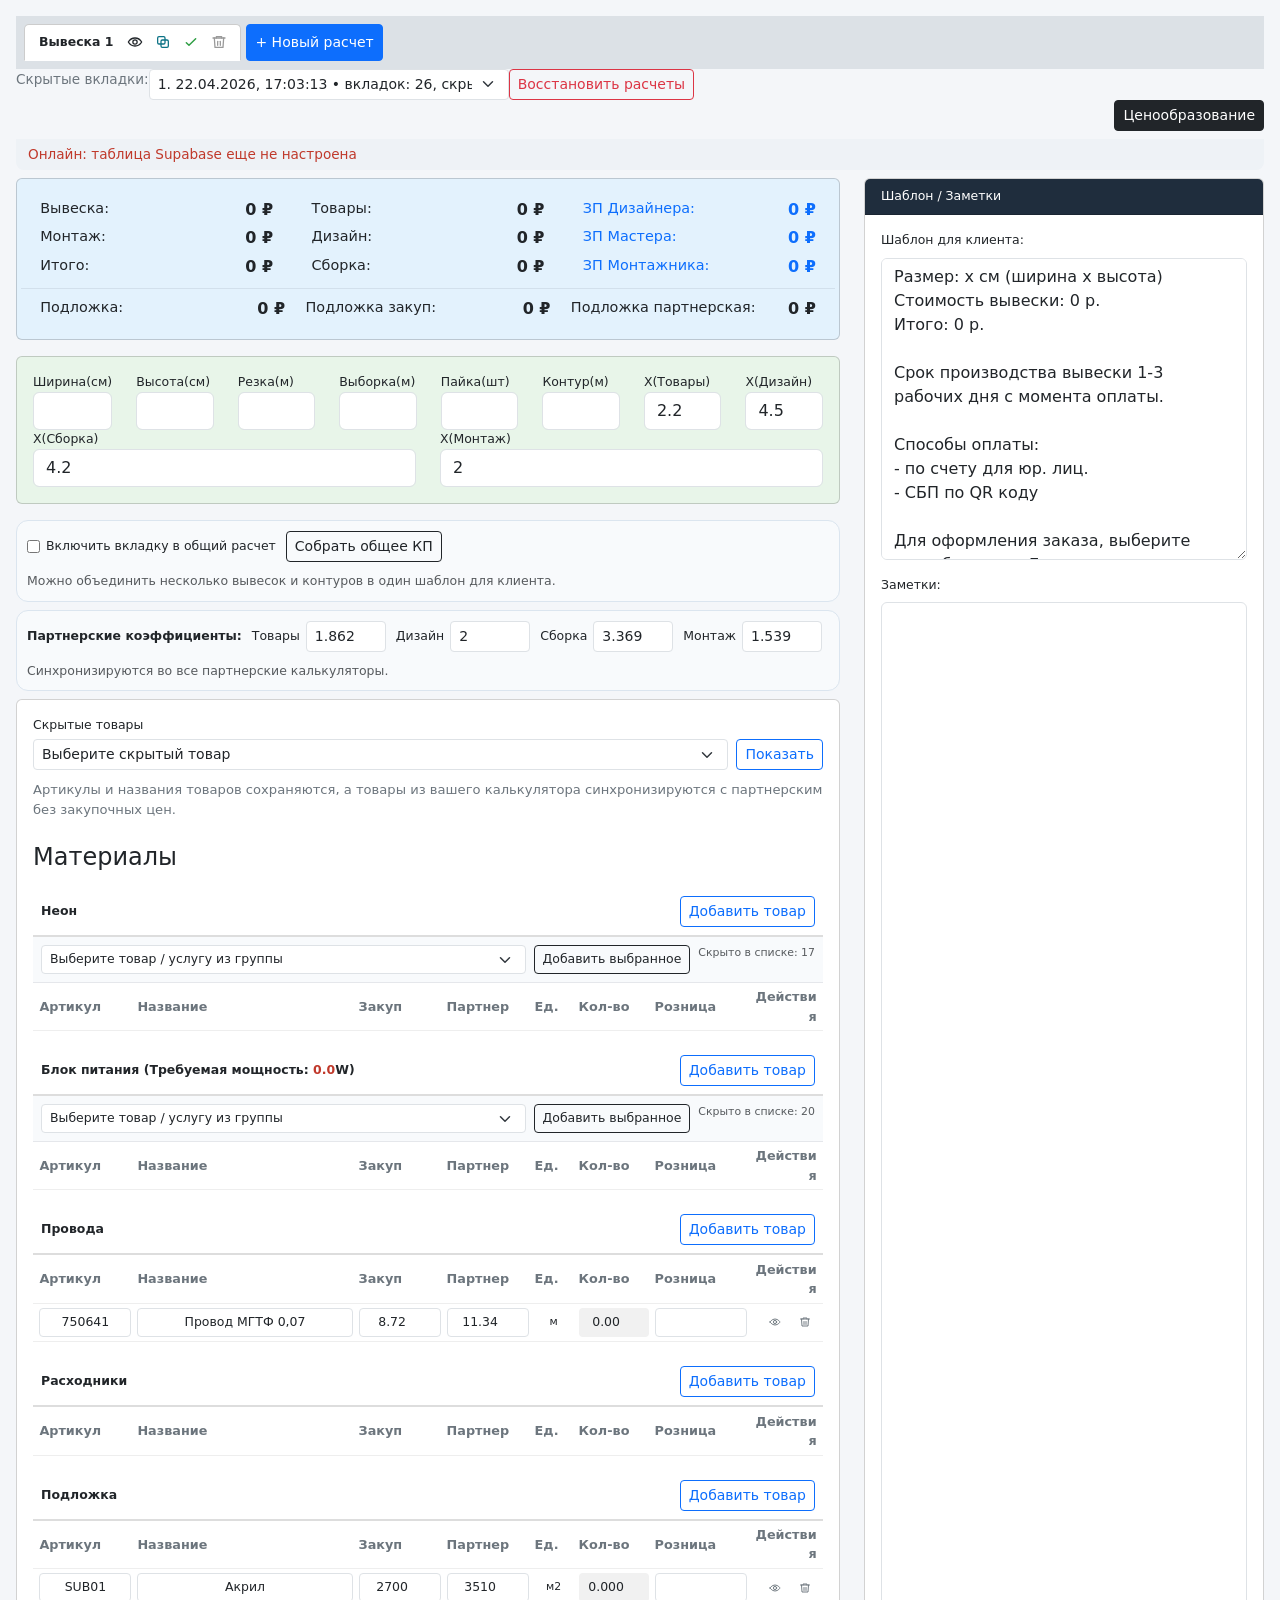
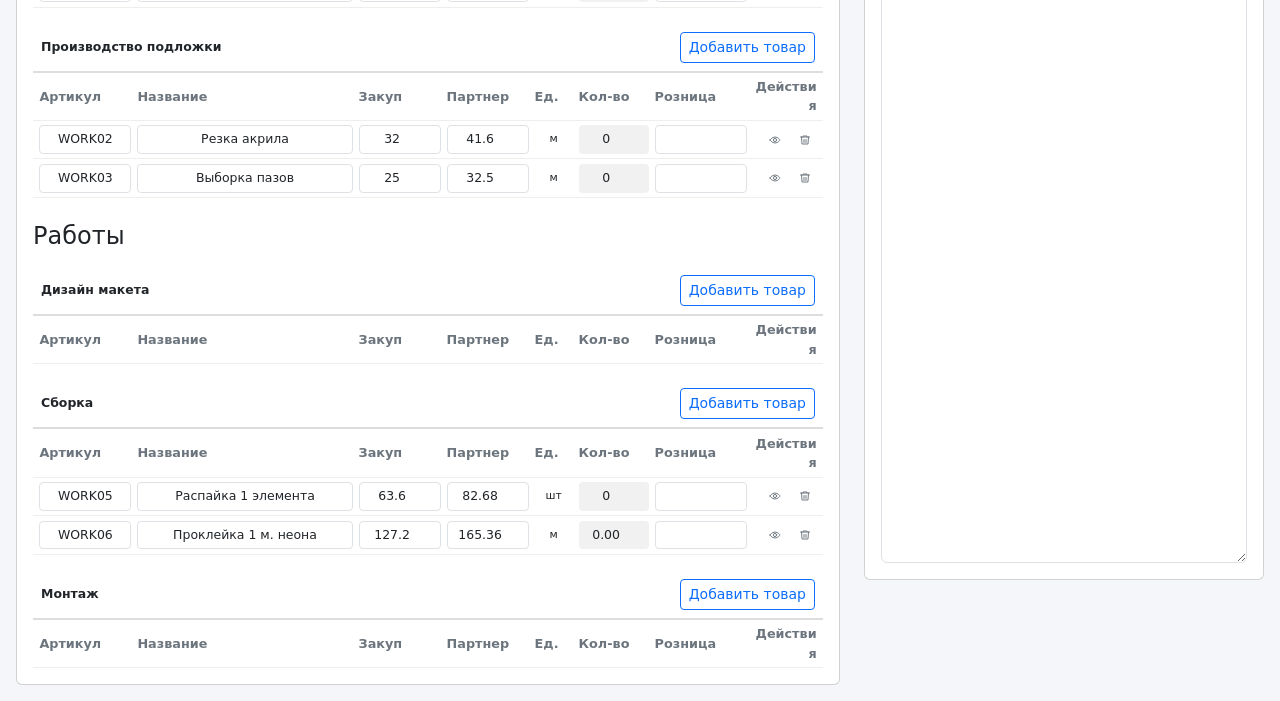
==== commit 9da4ce28: "Fix dashboard sales finance and montage workflow" ====
--- a/moy/index.html
+++ b/moy/index.html
@@ -1605,6 +1605,7 @@
         if (item.subcategory !== currentSubcategory) {
             currentSubcategory = item.subcategory;
             const groupItems = catalog.filter((entry) => !entry.hidden && !entry.deleted && entry.category === item.category && entry.subcategory === item.subcategory && !isItemSelectedForActiveTab(entry));
+            const useGroupPicker = item.subcategory === 'Неон' || item.subcategory === 'Блок питания';
             let subLabel = `${currentSubcategory}`;
             if (item.subcategory === 'Блок питания') subLabel += ` (Требуемая мощность: <span id="required-power-display">0</span>W)`;
             const encodedCategory = escapeAttr(item.category);
@@ -1616,6 +1617,7 @@
                         Добавить товар
                     </button>
                 </div>
+                ${useGroupPicker ? `
                 <div class="group-picker">
                     <select class="form-select form-select-sm" data-group-select="${encodedCategory}||${encodedSubcategory}">
                         <option value="">Выберите товар / услугу из группы</option>
@@ -1623,7 +1625,7 @@
                     </select>
                     <button type="button" class="btn btn-sm btn-outline-dark" data-group-pick="${encodedCategory}||${encodedSubcategory}">Добавить выбранное</button>
                     <span class="text-muted small">${groupItems.length ? `Скрыто в списке: ${groupItems.length}` : 'Все позиции группы уже в расчете'}</span>
-                </div>
+                </div>` : ``}
             `;
             container.innerHTML += subHeader;
             container.innerHTML += header;
